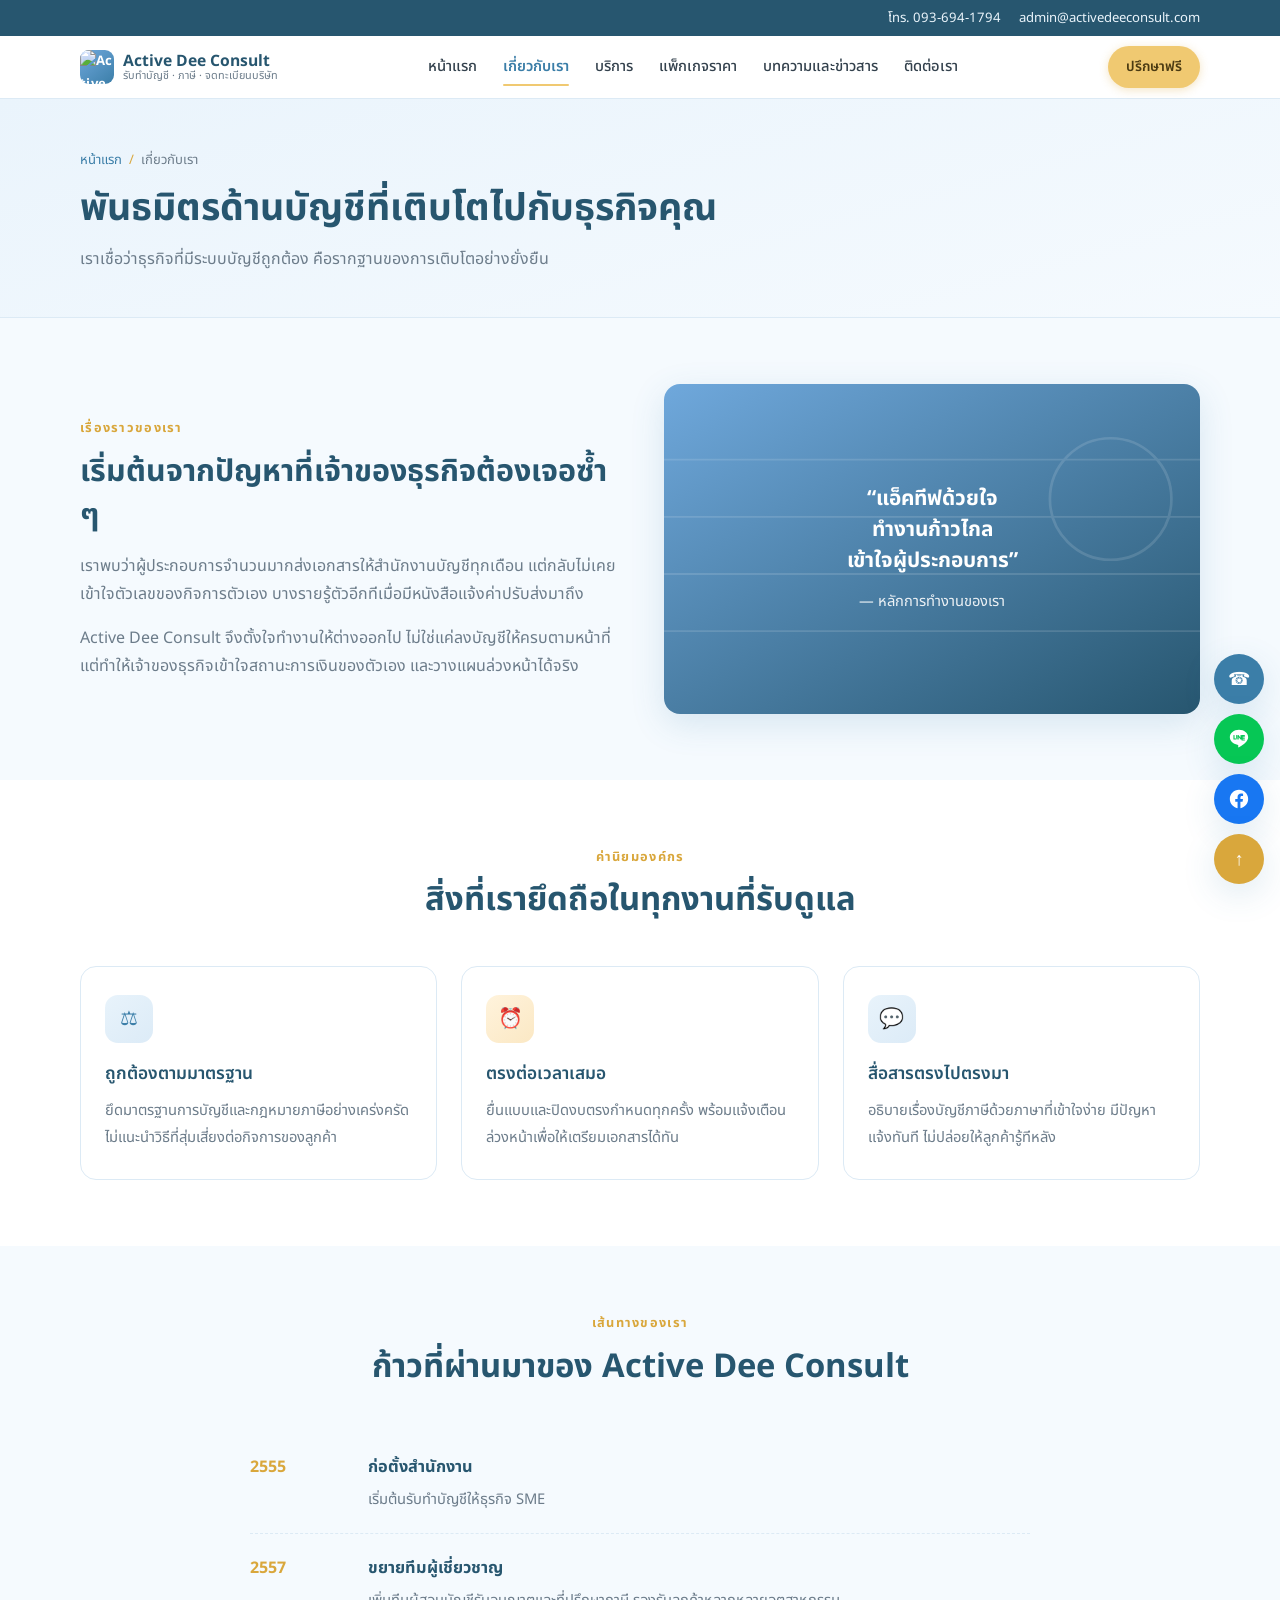
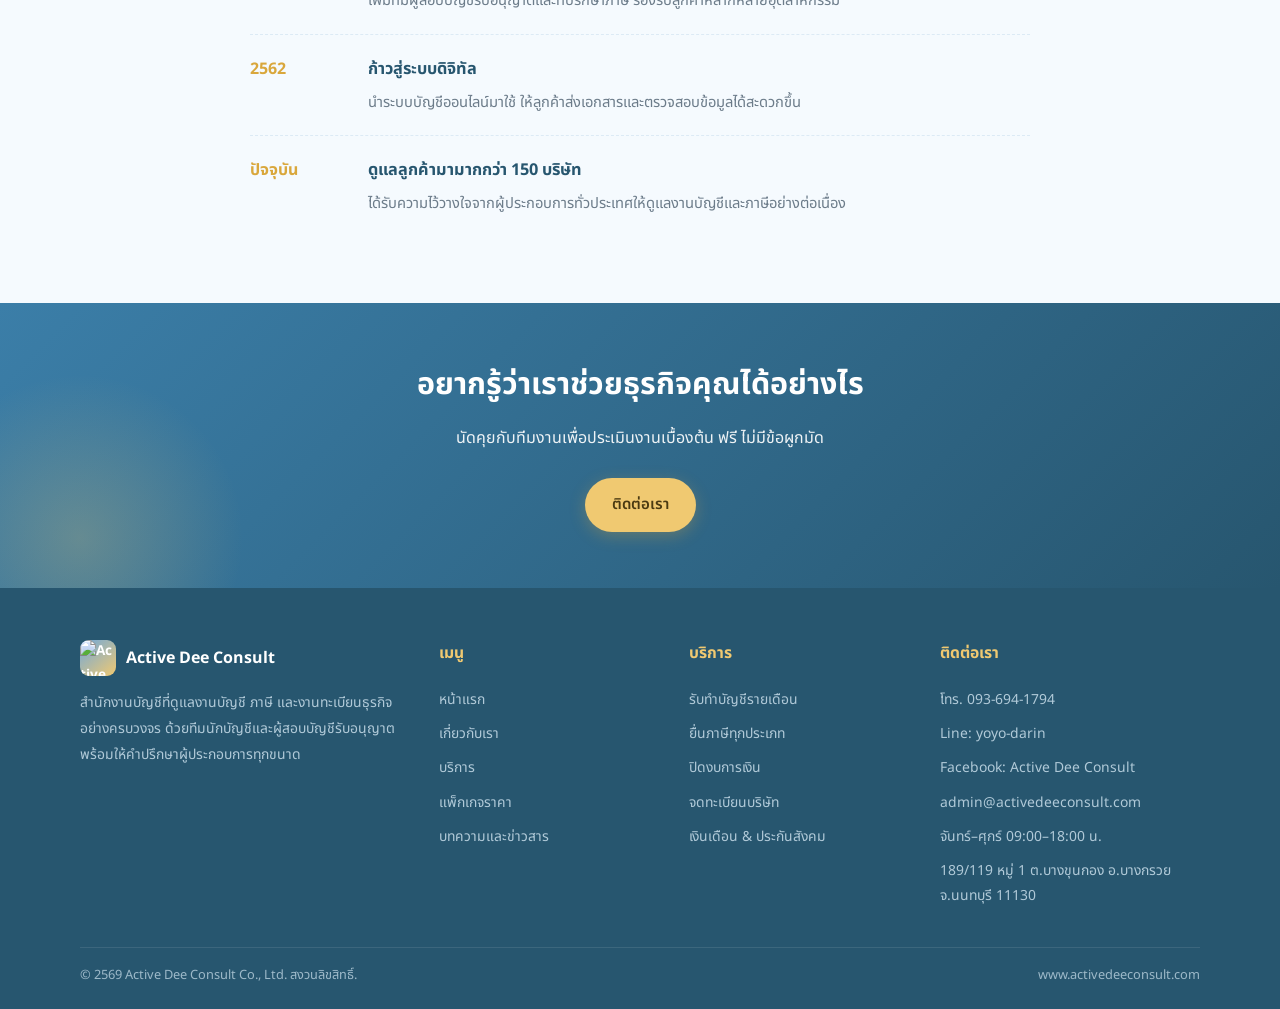
==== aboutus.html @ 6bed3ad2 "u_blog_img" ====
<!DOCTYPE html>
<html lang="th">
<head>
<meta charset="UTF-8">
<meta name="viewport" content="width=device-width, initial-scale=1">
<title>เกี่ยวกับเรา | Active Dee Consult</title>
<meta name="description" content="ทำความรู้จัก Active Dee Consult สำนักงานบัญชีที่ดูแลงานบัญชี ภาษี และงานทะเบียนธุรกิจครบวงจร">
<link rel="preconnect" href="https://fonts.googleapis.com">
<link rel="preconnect" href="https://fonts.gstatic.com" crossorigin>
<link href="https://fonts.googleapis.com/css2?family=Noto+Sans+Thai:wght@400;500;600;700&display=swap" rel="stylesheet">
<link rel="stylesheet" href="style.css">
</head>
<body>

<div class="topbar">
  <div class="wrap">
    <span class="tb-left"></span>
    <span class="tb-right">
      <a href="tel:093-694-1794">โทร. 093-694-1794</a>
      <a href="mailto:admin@activedeeconsult.com">admin@activedeeconsult.com</a>
    </span>
  </div>
</div>

<header class="site">
  <div class="nav-wrap">
    <a class="brand" href="index.html">
      <span class="mark"><img src="images/logo_adc.jpg" alt="Active Dee Consult"></span>
      <span class="bt">
        <b>Active Dee Consult</b>
        <span>รับทำบัญชี · ภาษี · จดทะเบียนบริษัท</span>
      </span>
    </a>
    <nav class="links" id="navLinks">
      <a href="index.html">หน้าแรก</a><a class="current" href="aboutus.html">เกี่ยวกับเรา</a><a href="services.html">บริการ</a><a href="packages.html">แพ็กเกจราคา</a><a href="blog.html">บทความและข่าวสาร</a><a href="contactus.html">ติดต่อเรา</a>
    </nav>
    <a class="nav-cta" href="contactus.html">ปรึกษาฟรี</a>
    <button class="nav-toggle" id="navToggle" aria-label="เปิดเมนู" aria-expanded="false">☰</button>
  </div>
</header>

<section class="pagehead">
  <div class="wrap">
    <div class="crumb"><a href="index.html">หน้าแรก</a><i>/</i>เกี่ยวกับเรา</div>
    <h1>พันธมิตรด้านบัญชีที่เติบโตไปกับธุรกิจคุณ</h1>
    <p>เราเชื่อว่าธุรกิจที่มีระบบบัญชีถูกต้อง คือรากฐานของการเติบโตอย่างยั่งยืน</p>
  </div>
</section>

<section class="blk">
  <div class="wrap split">
    <div>
      <div class="kicker" style="color:var(--gold-deep);font-weight:700;font-size:.8rem;letter-spacing:.1em;">เรื่องราวของเรา</div>
      <h2 style="font-size:clamp(1.4rem,3vw,1.9rem);color:var(--primary-ink);margin:10px 0 14px;line-height:1.45;">
        เริ่มต้นจากปัญหาที่เจ้าของธุรกิจต้องเจอซ้ำ ๆ</h2>
      <p style="color:var(--muted);margin:0 0 16px;">เราพบว่าผู้ประกอบการจำนวนมากส่งเอกสารให้สำนักงานบัญชีทุกเดือน
      แต่กลับไม่เคยเข้าใจตัวเลขของกิจการตัวเอง บางรายรู้ตัวอีกทีเมื่อมีหนังสือแจ้งค่าปรับส่งมาถึง</p>
      <p style="color:var(--muted);margin:0;">Active Dee Consult จึงตั้งใจทำงานให้ต่างออกไป
      ไม่ใช่แค่ลงบัญชีให้ครบตามหน้าที่ แต่ทำให้เจ้าของธุรกิจเข้าใจสถานะการเงินของตัวเอง
      และวางแผนล่วงหน้าได้จริง</p>
    </div>
    <div class="img-box"><svg viewBox="0 0 300 160" xmlns="http://www.w3.org/2000/svg">
<line x1="0" y1="30" x2="300" y2="30" stroke="#fff" stroke-width="1"/>
<line x1="0" y1="62" x2="300" y2="62" stroke="#fff" stroke-width="1"/>
<line x1="0" y1="94" x2="300" y2="94" stroke="#fff" stroke-width="1"/>
<line x1="0" y1="126" x2="300" y2="126" stroke="#fff" stroke-width="1"/>
<circle cx="250" cy="52" r="34" fill="none" stroke="#fff" stroke-width="1.5"/>
</svg>
      <div class="q"><b>&ldquo;แอ็คทีฟด้วยใจ<br>ทำงานก้าวไกล<br>เข้าใจผู้ประกอบการ&rdquo;</b>
      <span>— หลักการทำงานของเรา</span></div>
    </div>
  </div>
</section>

<section class="blk alt">
  <div class="wrap">
    <div class="sec-head">
      <div class="kicker">ค่านิยมองค์กร</div>
      <h2>สิ่งที่เรายึดถือในทุกงานที่รับดูแล</h2>
    </div>
    <div class="g3">
      <div class="card"><div class="ic">&#9878;</div><h3>ถูกต้องตามมาตรฐาน</h3>
        <p>ยึดมาตรฐานการบัญชีและกฎหมายภาษีอย่างเคร่งครัด ไม่แนะนำวิธีที่สุ่มเสี่ยงต่อกิจการของลูกค้า</p></div>
      <div class="card gold"><div class="ic">&#9200;</div><h3>ตรงต่อเวลาเสมอ</h3>
        <p>ยื่นแบบและปิดงบตรงกำหนดทุกครั้ง พร้อมแจ้งเตือนล่วงหน้าเพื่อให้เตรียมเอกสารได้ทัน</p></div>
      <div class="card"><div class="ic">&#128172;</div><h3>สื่อสารตรงไปตรงมา</h3>
        <p>อธิบายเรื่องบัญชีภาษีด้วยภาษาที่เข้าใจง่าย มีปัญหาแจ้งทันที ไม่ปล่อยให้ลูกค้ารู้ทีหลัง</p></div>
    </div>
  </div>
</section>

<section class="blk">
  <div class="wrap">
    <div class="sec-head"><div class="kicker">เส้นทางของเรา</div><h2>ก้าวที่ผ่านมาของ Active Dee Consult</h2></div>
    <div class="tl">
      <div class="tl-item"><div class="y">2555</div>
        <div><h4>ก่อตั้งสำนักงาน</h4><p>เริ่มต้นรับทำบัญชีให้ธุรกิจ SME </p></div></div>
      <div class="tl-item"><div class="y">2557</div>
        <div><h4>ขยายทีมผู้เชี่ยวชาญ</h4><p>เพิ่มทีมผู้สอบบัญชีรับอนุญาตและที่ปรึกษาภาษี รองรับลูกค้าหลากหลายอุตสาหกรรม</p></div></div>
      <div class="tl-item"><div class="y">2562</div>
        <div><h4>ก้าวสู่ระบบดิจิทัล</h4><p>นำระบบบัญชีออนไลน์มาใช้ ให้ลูกค้าส่งเอกสารและตรวจสอบข้อมูลได้สะดวกขึ้น</p></div></div>
      <div class="tl-item"><div class="y">ปัจจุบัน</div>
        <div><h4>ดูแลลูกค้ามามากกว่า 150 บริษัท</h4><p>ได้รับความไว้วางใจจากผู้ประกอบการทั่วประเทศให้ดูแลงานบัญชีและภาษีอย่างต่อเนื่อง</p></div></div>
    </div>
  </div>
</section>

<section class="cta-band">
  <div class="wrap"><h2>อยากรู้ว่าเราช่วยธุรกิจคุณได้อย่างไร</h2>
  <p>นัดคุยกับทีมงานเพื่อประเมินงานเบื้องต้น ฟรี ไม่มีข้อผูกมัด</p>
  <div class="btn-row"><a class="btn btn-gold" href="contactus.html">ติดต่อเรา</a></div></div>
</section>

<footer class="site">
  <div class="wrap">
    <div class="f-grid">
      <div>
        <div class="f-brand">
          <span class="mark"><img src="images/logo_adc.jpg" alt="Active Dee Consult"></span>
          <b>Active Dee Consult</b>
        </div>
        <p>สำนักงานบัญชีที่ดูแลงานบัญชี ภาษี และงานทะเบียนธุรกิจอย่างครบวงจร
        ด้วยทีมนักบัญชีและผู้สอบบัญชีรับอนุญาต พร้อมให้คำปรึกษาผู้ประกอบการทุกขนาด</p>
      </div>
      <div>
        <h5>เมนู</h5>
        <ul>
          <li><a href="index.html">หน้าแรก</a></li>
          <li><a href="aboutus.html">เกี่ยวกับเรา</a></li>
          <li><a href="services.html">บริการ</a></li>
          <li><a href="packages.html">แพ็กเกจราคา</a></li>
          <li><a href="blog.html">บทความและข่าวสาร</a></li>
        </ul>
      </div>
      <div>
        <h5>บริการ</h5>
        <ul>
          <li><a href="services.html">รับทำบัญชีรายเดือน</a></li>
          <li><a href="services.html">ยื่นภาษีทุกประเภท</a></li>
          <li><a href="services.html">ปิดงบการเงิน</a></li>
          <li><a href="services.html">จดทะเบียนบริษัท</a></li>
          <li><a href="services.html">เงินเดือน &amp; ประกันสังคม</a></li>
        </ul>
      </div>
      <div>
        <h5>ติดต่อเรา</h5>
        <ul>
          <li>โทร. <a href="tel:093-694-1794">093-694-1794</a></li>
          <li>Line: <a href="https://line.me/ti/p/~yoyo-darin" target="_blank" rel="noopener">yoyo-darin</a></li>
          <li>Facebook: <a href="https://www.facebook.com/profile.php?id=61593271767709" target="_blank" rel="noopener" aria-label="ไปที่ Facebook">Active Dee Consult</a></li>
          <li><a href="mailto:admin@activedeeconsult.com">admin@activedeeconsult.com</a></li>
          <li>จันทร์–ศุกร์ 09:00–18:00 น.</li>
          <li>189/119 หมู่ 1 ต.บางขุนกอง อ.บางกรวย จ.นนทบุรี 11130</li>
        </ul>
      </div>
    </div>
    <div class="f-bottom">
      <span>© 2569 Active Dee Consult Co., Ltd. สงวนลิขสิทธิ์.</span>
      <span>www.activedeeconsult.com</span>
    </div>
  </div>
</footer>

<div class="floats">
  <a class="float-btn call" href="tel:093-694-1794" aria-label="โทรหาเรา">&#9742;</a>
  <a class="float-btn line" href="https://line.me/R/ti/p/@yoyo-darin" target="_blank" rel="noopener" aria-label="แชทผ่าน LINE"><svg viewBox="0 0 24 24" width="22" height="22" fill="currentColor" aria-hidden="true"><path d="M12 2C6.48 2 2 5.69 2 10.2c0 4.02 3.54 7.38 8.33 8.04.32.07.76.21.87.49.1.25.07.65.03.9l-.14.86c-.04.25-.2.99.86.54s5.7-3.36 7.78-5.75C21.1 13.6 22 12 22 10.2 22 5.69 17.52 2 12 2Zm-3.9 10.62H6.32a.4.4 0 0 1-.4-.4V8.03a.4.4 0 0 1 .4-.4h.4a.4.4 0 0 1 .4.4v3.4h1.98a.4.4 0 0 1 .4.4v.39a.4.4 0 0 1-.4.4Zm2.02-.4a.4.4 0 0 1-.4.4h-.4a.4.4 0 0 1-.4-.4V8.03a.4.4 0 0 1 .4-.4h.4a.4.4 0 0 1 .4.4Zm4.7 0a.4.4 0 0 1-.4.4h-.4a.41.41 0 0 1-.32-.16l-2.02-2.75v2.5a.4.4 0 0 1-.4.41h-.4a.4.4 0 0 1-.4-.4V8.03a.4.4 0 0 1 .4-.4h.4c.13 0 .25.06.32.16l2.02 2.75v-2.5a.4.4 0 0 1 .4-.4h.4a.4.4 0 0 1 .4.4Zm3.55-2.98a.4.4 0 0 1-.4.4h-1.98v.85h1.98a.4.4 0 0 1 .4.4v.4a.4.4 0 0 1-.4.4h-1.98v.85h1.98a.4.4 0 0 1 .4.4v.4a.4.4 0 0 1-.4.4h-2.78a.4.4 0 0 1-.4-.4V8.03a.4.4 0 0 1 .4-.4h2.78a.4.4 0 0 1 .4.4Z"/></svg></a>
  <a class="float-btn fb" href="https://www.facebook.com/profile.php?id=61593271767709" target="_blank" rel="noopener" aria-label="ไปที่ Facebook"><svg viewBox="0 0 24 24" width="22" height="22" fill="currentColor" aria-hidden="true"><path d="M22 12.06C22 6.51 17.52 2 12 2S2 6.51 2 12.06c0 5 3.66 9.15 8.44 9.94v-7.03H7.9v-2.91h2.54V9.85c0-2.51 1.49-3.9 3.77-3.9 1.09 0 2.23.2 2.23.2v2.46h-1.26c-1.24 0-1.63.77-1.63 1.56v1.89h2.78l-.44 2.91h-2.34V22c4.78-.79 8.44-4.94 8.44-9.94Z"/></svg></a>
  <a class="float-btn top" href="#" id="toTop" aria-label="กลับขึ้นบน">&#8593;</a>
</div>

<script>
  const navToggle = document.getElementById('navToggle');
  const navLinks = document.getElementById('navLinks');
  navToggle.addEventListener('click', () => {
    const open = navLinks.classList.toggle('open');
    navToggle.setAttribute('aria-expanded', open);
  });
  document.getElementById('toTop').addEventListener('click', (e) => {
    e.preventDefault();
    window.scrollTo({ top: 0, behavior: 'smooth' });
  });
</script>

</body>
</html>
---- style.css ----
/* ============================================
   Active Dee Consult Co., Ltd.
   Pastel Blue & Gold theme
   ============================================ */

:root{
  --primary:#6FA8DC;
  --primary-deep:#3B7EA8;
  --primary-ink:#27566F;
  --gold:#F0C971;
  --gold-deep:#D9A73C;
  --paper:#F5FAFE;
  --cream:#FFF9EF;
  --line:#DCEAF5;
  --text:#33414D;
  --muted:#6C7C8A;
  --white:#FFFFFF;
  --shadow:0 4px 20px rgba(59,126,168,.10);
  --shadow-lg:0 10px 34px rgba(59,126,168,.16);
  --radius:16px;
  --radius-sm:10px;
}

*{box-sizing:border-box;}
html{scroll-behavior:smooth; -webkit-text-size-adjust:100%;}
body{
  margin:0;
  background:var(--paper);
  color:var(--text);
  font-family:'Noto Sans Thai','Noto Sans',sans-serif;
  font-size:16px;
  line-height:1.75;
  overflow-wrap:break-word;
}
img,svg{max-width:100%; display:block;}
a{color:inherit; text-decoration:none;}
:focus-visible{outline:3px solid var(--primary-deep); outline-offset:2px;}
@media (prefers-reduced-motion:reduce){*{animation:none!important; transition:none!important;}}

.wrap{max-width:1160px; margin:0 auto; padding:0 20px;}

/* ===== TOP BAR ===== */
.topbar{
  background:var(--primary-ink);
  color:#EAF4FB;
  font-size:.82rem;
}
.topbar .wrap{
  display:flex; justify-content:space-between; align-items:center;
  height:36px; gap:16px; flex-wrap:nowrap; overflow:hidden;
}
.topbar a{white-space:nowrap;}
.topbar a:hover{color:var(--gold);}
.topbar .tb-right{display:flex; gap:18px;}
@media (max-width:640px){ .topbar .tb-left{display:none;} .topbar .wrap{justify-content:center;} }

/* ===== HEADER ===== */
header.site{
  background:rgba(255,255,255,.96);
  backdrop-filter:blur(8px);
  position:sticky; top:0; z-index:60;
  border-bottom:1px solid var(--line);
}
.nav-wrap{
  max-width:1160px; margin:0 auto; padding:0 20px;
  display:flex; align-items:center; justify-content:space-between;
  height:62px; gap:14px;
}
.brand{display:flex; align-items:center; gap:9px; min-width:0;}
.brand .mark{
  width:34px; height:34px; border-radius:9px; flex-shrink:0;
  background:linear-gradient(140deg,var(--primary),var(--primary-deep));
  color:#fff; display:flex; align-items:center; justify-content:center;
  font-weight:700; font-size:.82rem; letter-spacing:.02em;
}
.brand .bt{display:flex; flex-direction:column; line-height:1.15; min-width:0;}
.brand .bt b{font-size:.98rem; color:var(--primary-ink); white-space:nowrap;}
.brand .bt span{font-size:.68rem; color:var(--muted); white-space:nowrap;}
nav.links{display:flex; gap:26px; font-size:.92rem; font-weight:500;}
nav.links a{position:relative; padding:4px 0; color:var(--text);}
nav.links a:hover{color:var(--primary-deep);}
nav.links a.current{color:var(--primary-deep); font-weight:600;}
nav.links a.current::after{
  content:""; position:absolute; left:0; right:0; bottom:-2px;
  height:2px; background:var(--gold); border-radius:2px;
}
.nav-cta{
  background:var(--gold); color:#4A3A12; font-weight:600;
  padding:9px 18px; border-radius:99px; font-size:.86rem;
  white-space:nowrap; box-shadow:0 2px 10px rgba(217,167,60,.3);
}
.nav-cta:hover{background:var(--gold-deep); color:#fff;}
.nav-toggle{
  display:none; background:none; border:1px solid var(--line);
  width:40px; height:36px; border-radius:9px; font-size:1.1rem;
  cursor:pointer; color:var(--primary-ink);
}
@media (max-width:960px){
  nav.links{
    position:absolute; top:62px; left:0; right:0;
    background:var(--white); flex-direction:column; gap:0;
    max-height:0; overflow:hidden; transition:max-height .3s ease;
    border-bottom:1px solid var(--line); box-shadow:var(--shadow);
  }
  nav.links.open{max-height:400px;}
  nav.links a{padding:14px 20px; width:100%; border-top:1px solid var(--line);}
  nav.links a.current::after{display:none;}
  .nav-toggle{display:block;}
  .nav-cta{display:none;}
}

/* ===== HERO ===== */
.hero{
  background:linear-gradient(165deg,#EAF4FC 0%, var(--paper) 55%, var(--cream) 100%);
  padding:64px 0 72px;
  position:relative; overflow:hidden;
}
.hero::after{
  content:""; position:absolute; right:-140px; top:-90px;
  width:420px; height:420px; border-radius:50%;
  background:radial-gradient(circle,rgba(240,201,113,.26),transparent 68%);
}
.hero-grid{
  display:grid; grid-template-columns:.95fr .60fr .45fr; gap:48px; align-items:center;
  position:relative; z-index:1;
}
@media (max-width:900px){ .hero-grid{grid-template-columns:1fr; gap:36px;} .hero{padding:44px 0 52px;} }
.pill{
  display:inline-flex; align-items:center; gap:7px;
  background:var(--white); border:1px solid var(--line);
  color:var(--primary-deep); font-size:.8rem; font-weight:600;
  padding:6px 14px; border-radius:99px; box-shadow:var(--shadow);
}
.pill .dot{width:7px; height:7px; border-radius:50%; background:var(--gold-deep);}
h1.hero-h{
  font-size:clamp(1.85rem,4.2vw,2.85rem);
  line-height:1.35; font-weight:700; color:var(--primary-ink);
  margin:18px 0 16px;
}
h1.hero-h em{font-style:normal; color:var(--gold-deep);}
.hero-p{font-size:1.04rem; color:var(--muted); max-width:52ch; margin:0 0 26px;}
.btn-row{display:flex; gap:12px; flex-wrap:wrap;}
.btn{
  display:inline-flex; align-items:center; gap:8px;
  padding:13px 26px; border-radius:99px; font-weight:600; font-size:.94rem;
  border:1.5px solid transparent; cursor:pointer; transition:.2s;
}
.btn-primary{background:var(--primary-deep); color:#fff; box-shadow:0 4px 16px rgba(59,126,168,.32);}
.btn-primary:hover{background:var(--primary-ink);}
.btn-gold{background:var(--gold); color:#4A3A12; box-shadow:0 4px 16px rgba(217,167,60,.3);}
.btn-gold:hover{background:var(--gold-deep); color:#fff;}
.btn-ghost{background:var(--white); color:var(--primary-deep); border-color:var(--line);}
.btn-ghost:hover{border-color:var(--primary);}

/* hero card */
.hero-card{
  background:var(--white); border-radius:var(--radius);
  box-shadow:var(--shadow-lg); padding:26px; border:1px solid var(--line);
}
.hero-card h4{margin:0 0 4px; color:var(--primary-ink); font-size:1.05rem;}
.hero-card .sub{font-size:.85rem; color:var(--muted); margin:0 0 18px;}
.hc-item{
  display:flex; gap:13px; align-items:flex-start;
  padding:13px 0; border-bottom:1px dashed var(--line);
}
.hc-item:last-child{border-bottom:none;}
.hc-ic{
  width:34px; height:34px; border-radius:9px; flex-shrink:0;
  background:var(--cream); color:var(--gold-deep);
  display:flex; align-items:center; justify-content:center; font-size:.95rem;
}
.hc-item b{display:block; font-size:.93rem; color:var(--text); font-weight:600;}
.hc-item span{font-size:.82rem; color:var(--muted);}

/* ===== STATS ===== */
.stats{
  background:var(--white); border-top:1px solid var(--line); border-bottom:1px solid var(--line);
}
.stats .wrap{
  display:grid; grid-template-columns:repeat(4,1fr); gap:20px; padding-top:30px; padding-bottom:30px;
}
@media (max-width:760px){ .stats .wrap{grid-template-columns:repeat(2,1fr); gap:24px;} }
.stat{text-align:center;}
.stat b{display:block; font-size:1.85rem; font-weight:700; color:var(--primary-deep); line-height:1.2;}
.stat span{font-size:.85rem; color:var(--muted);}

/* ===== SECTION ===== */
section.blk{padding:66px 0;}
section.blk.alt{background:var(--white);}
section.blk.cream{background:var(--cream);}
.sec-head{text-align:center; max-width:620px; margin:0 auto 42px;}
.sec-head .kicker{
  font-size:.8rem; font-weight:700; letter-spacing:.1em;
  color:var(--gold-deep); text-transform:uppercase;
}
.sec-head h2{
  font-size:clamp(1.5rem,3.2vw,2.05rem); color:var(--primary-ink);
  margin:10px 0 12px; line-height:1.4; font-weight:700;
}
.sec-head p{color:var(--muted); margin:0; font-size:.98rem;}
.sec-head.left{text-align:left; margin-left:0;}

/* ===== CARD GRIDS ===== */
.g3{display:grid; grid-template-columns:repeat(3,1fr); gap:24px;}
.g2{display:grid; grid-template-columns:repeat(2,1fr); gap:24px;}
.g4{display:grid; grid-template-columns:repeat(4,1fr); gap:20px;}
@media (max-width:940px){ .g3,.g4{grid-template-columns:repeat(2,1fr);} }
@media (max-width:640px){ .g2,.g3,.g4{grid-template-columns:1fr;} }

.card{
  background:var(--white); border:1px solid var(--line);
  border-radius:var(--radius); padding:28px 24px;
  transition:transform .2s, box-shadow .2s; height:100%;
}
.card:hover{transform:translateY(-5px); box-shadow:var(--shadow-lg);}
.card .ic{
  width:48px; height:48px; border-radius:13px; margin-bottom:16px;
  background:linear-gradient(140deg,#E8F3FB,#DCEBF7);
  color:var(--primary-deep); display:flex; align-items:center; justify-content:center;
  font-size:1.25rem;
}
.card.gold .ic{background:linear-gradient(140deg,#FFF3DC,#FBE8C4); color:var(--gold-deep);}
.card h3{margin:0 0 9px; font-size:1.08rem; color:var(--primary-ink); font-weight:600;}
.card p{margin:0; font-size:.92rem; color:var(--muted); line-height:1.8;}
.card ul{margin:12px 0 0; padding-left:0; list-style:none;}
.card ul li{
  font-size:.88rem; color:var(--muted); padding:4px 0 4px 22px; position:relative;
}
.card ul li::before{
  content:"✓"; position:absolute; left:0; color:var(--gold-deep); font-weight:700;
}

/* ===== PROCESS ===== */
.steps{display:grid; grid-template-columns:repeat(4,1fr); gap:22px; counter-reset:s;}
@media (max-width:940px){ .steps{grid-template-columns:repeat(2,1fr);} }
@media (max-width:560px){ .steps{grid-template-columns:1fr;} }
.step{
  background:var(--white); border:1px solid var(--line); border-radius:var(--radius);
  padding:26px 22px; position:relative;
}
.step .n{
  width:38px; height:38px; border-radius:50%; margin-bottom:14px;
  background:var(--primary-deep); color:#fff; font-weight:700;
  display:flex; align-items:center; justify-content:center; font-size:.95rem;
}
.step h4{margin:0 0 7px; font-size:1rem; color:var(--primary-ink);}
.step p{margin:0; font-size:.88rem; color:var(--muted);}

/* ===== PRICING ===== */
.price-card{
  background:var(--white); border:1px solid var(--line); border-radius:var(--radius);
  padding:30px 26px; display:flex; flex-direction:column; position:relative; height:100%;
}
.price-card.featured{
  border:2px solid var(--gold); box-shadow:var(--shadow-lg);
}
.price-card .tag{
  position:absolute; top:-12px; left:50%; transform:translateX(-50%);
  background:var(--gold); color:#4A3A12; font-size:.74rem; font-weight:700;
  padding:4px 16px; border-radius:99px; white-space:nowrap;
}
.price-card h3{margin:0 0 6px; color:var(--primary-ink); font-size:1.15rem;}
.price-card .desc{font-size:.86rem; color:var(--muted); margin:0 0 18px; min-height:42px;}
.price-card .amt{font-size:2rem; font-weight:700; color:var(--primary-deep); line-height:1.2;}
.price-card .amt small{font-size:.85rem; font-weight:400; color:var(--muted);}
.price-card .per{font-size:.8rem; color:var(--muted); margin-bottom:20px;}
.price-card ul{list-style:none; padding:0; margin:0 0 24px; flex:1;}
.price-card ul li{
  font-size:.88rem; color:var(--muted); padding:7px 0 7px 24px;
  position:relative; border-bottom:1px dashed var(--line);
}
.price-card ul li:last-child{border-bottom:none;}
.price-card ul li::before{content:"✓"; position:absolute; left:0; color:var(--primary); font-weight:700;}
.price-note{text-align:center; font-size:.85rem; color:var(--muted); margin-top:26px;}

/* ===== WHY / SPLIT ===== */
.split{display:grid; grid-template-columns:1fr 1fr; gap:48px; align-items:center;}
@media (max-width:880px){ .split{grid-template-columns:1fr; gap:32px;} }
.check-list{list-style:none; padding:0; margin:22px 0 0;}
.check-list li{
  padding:11px 0 11px 34px; position:relative; font-size:.95rem; color:var(--text);
  border-bottom:1px dashed var(--line);
}
.check-list li:last-child{border-bottom:none;}
.check-list li::before{
  content:"✓"; position:absolute; left:0; top:11px;
  width:22px; height:22px; border-radius:50%;
  background:var(--cream); color:var(--gold-deep);
  display:flex; align-items:center; justify-content:center; font-size:.75rem; font-weight:700;
}
.img-box{
  border-radius:var(--radius); overflow:hidden; box-shadow:var(--shadow-lg);
  background:linear-gradient(150deg,var(--primary),var(--primary-ink));
  min-height:330px; display:flex; align-items:center; justify-content:center;
  color:#fff; padding:36px; position:relative;
}
.img-box svg{position:absolute; inset:0; width:100%; height:100%; opacity:.13;}
.img-box .q{position:relative; text-align:center;}
.img-box .q b{display:block; font-size:1.3rem; margin-bottom:10px; line-height:1.5;}
.img-box .q span{font-size:.92rem; opacity:.9;}

/* ===== FAQ ===== */
.faq{max-width:820px; margin:0 auto;}
.faq details{
  background:var(--white); border:1px solid var(--line); border-radius:var(--radius-sm);
  margin-bottom:12px; overflow:hidden;
}
.faq summary{
  padding:17px 22px; cursor:pointer; font-weight:600; font-size:.96rem;
  color:var(--primary-ink); list-style:none; display:flex;
  justify-content:space-between; align-items:center; gap:14px;
}
.faq summary::-webkit-details-marker{display:none;}
.faq summary::after{content:"+"; color:var(--gold-deep); font-size:1.3rem; flex-shrink:0;}
.faq details[open] summary::after{content:"−";}
.faq details[open] summary{background:var(--cream);}
.faq .ans{padding:16px 22px 20px; font-size:.92rem; color:var(--muted); border-top:1px solid var(--line);}

/* ===== TESTIMONIAL ===== */
.quote-card{
  background:var(--white); border:1px solid var(--line); border-radius:var(--radius);
  padding:28px 24px; height:100%;
}
.quote-card .stars{color:var(--gold-deep); font-size:.95rem; margin-bottom:12px;}
.quote-card p{font-size:.93rem; color:var(--muted); margin:0 0 18px; line-height:1.85;}
.quote-card .who{display:flex; align-items:center; gap:12px;}
.quote-card .av{
  width:40px; height:40px; border-radius:50%; flex-shrink:0;
  background:linear-gradient(140deg,var(--primary),var(--primary-deep));
  color:#fff; display:flex; align-items:center; justify-content:center; font-weight:700; font-size:.9rem;
}
.quote-card .who b{display:block; font-size:.9rem; color:var(--text);}
.quote-card .who span{font-size:.8rem; color:var(--muted);}

/* ===== BLOG CARD ===== */
.post{
  background:var(--white); border:1px solid var(--line); border-radius:var(--radius);
  overflow:hidden; display:flex; flex-direction:column; height:100%;
  transition:transform .2s, box-shadow .2s;
}
.post:hover{transform:translateY(-5px); box-shadow:var(--shadow-lg);}
.post .thumb{
  height:158px; position:relative; overflow:hidden;
  background:linear-gradient(150deg,var(--primary),var(--primary-ink));
}
.post .thumb img{width:100%; height:100%; object-fit:cover; display:block;}
.post .thumb svg{position:absolute; inset:0; width:100%; height:100%; opacity:.16;}
.post .thumb .date{
  position:absolute; top:13px; right:13px; background:rgba(255,255,255,.95);
  color:var(--primary-ink); border-radius:9px; padding:5px 10px; text-align:center; line-height:1.15;
}
.post .thumb .date b{display:block; font-size:1rem; font-weight:700;}
.post .thumb .date span{font-size:.65rem; color:var(--muted);}
.post .pb{padding:20px; display:flex; flex-direction:column; flex:1;}
.post .cat{font-size:.75rem; color:var(--gold-deep); font-weight:600; margin-bottom:8px;}
.post h3{margin:0 0 9px; font-size:1rem; line-height:1.55; color:var(--primary-ink); font-weight:600;}
.post p{margin:0 0 15px; font-size:.87rem; color:var(--muted); flex:1;}
.more{
  font-size:.86rem; font-weight:600; color:var(--primary-deep);
  display:inline-flex; align-items:center; gap:6px;
}
.more span{transition:transform .2s;}
.post:hover .more span{transform:translateX(4px);}

/* ===== CTA BAND ===== */
.cta-band{
  background:linear-gradient(135deg,var(--primary-deep),var(--primary-ink));
  color:#fff; padding:56px 0; text-align:center; position:relative; overflow:hidden;
}
.cta-band::after{
  content:""; position:absolute; left:-90px; bottom:-120px;
  width:340px; height:340px; border-radius:50%;
  background:radial-gradient(circle,rgba(240,201,113,.25),transparent 68%);
}
.cta-band .wrap{position:relative; z-index:1;}
.cta-band h2{font-size:clamp(1.4rem,3vw,1.9rem); margin:0 0 12px; font-weight:700;}
.cta-band p{opacity:.92; margin:0 0 26px; font-size:1rem;}
.cta-band .btn-row{justify-content:center;}

/* ===== PAGE HEAD ===== */
.pagehead{
  background:linear-gradient(165deg,#EAF4FC,var(--paper));
  padding:50px 0 44px; border-bottom:1px solid var(--line);
}
.pagehead h1{
  font-size:clamp(1.65rem,3.6vw,2.35rem); color:var(--primary-ink);
  margin:12px 0 10px; font-weight:700; line-height:1.35;
}
.pagehead p{color:var(--muted); margin:0; max-width:60ch;}
.crumb{font-size:.82rem; color:var(--muted);}
.crumb a{color:var(--primary-deep);}
.crumb i{font-style:normal; margin:0 7px; color:var(--gold-deep);}

/* ===== CONTACT ===== */
.contact-grid{display:grid; grid-template-columns:.85fr 1.15fr; gap:36px;}
@media (max-width:880px){ .contact-grid{grid-template-columns:1fr;} }
.info-box{
  background:linear-gradient(150deg,var(--primary-deep),var(--primary-ink));
  color:#fff; border-radius:var(--radius); padding:32px 28px; height:fit-content;
}
.info-box h3{margin:0 0 20px; font-size:1.15rem; color:var(--gold);}
.info-row{display:flex; gap:13px; padding:13px 0; border-bottom:1px solid rgba(255,255,255,.16);}
.info-row:last-child{border-bottom:none;}
.info-row .ic{
  width:34px; height:34px; border-radius:9px; flex-shrink:0;
  background:rgba(255,255,255,.14); display:flex; align-items:center; justify-content:center;
}
.info-row .k{font-size:.74rem; opacity:.75; text-transform:uppercase; letter-spacing:.06em;}
.info-row .v{font-size:.95rem; font-weight:500;}
.form-box{
  background:var(--white); border:1px solid var(--line);
  border-radius:var(--radius); padding:32px 28px;
}
.field{margin-bottom:18px;}
.field label{display:block; font-size:.86rem; font-weight:600; margin-bottom:7px; color:var(--text);}
.field input,.field textarea,.field select{
  width:100%; border:1px solid var(--line); background:var(--paper);
  padding:12px 14px; border-radius:var(--radius-sm);
  font-family:inherit; font-size:.93rem; color:var(--text);
}
.field input:focus,.field textarea:focus,.field select:focus{
  outline:none; border-color:var(--primary); background:var(--white);
  box-shadow:0 0 0 3px rgba(111,168,220,.18);
}
.field textarea{resize:vertical; min-height:120px;}
.f2{display:grid; grid-template-columns:1fr 1fr; gap:14px;}
@media (max-width:560px){ .f2{grid-template-columns:1fr;} }
.form-note{font-size:.83rem; color:var(--muted); margin:12px 0 0;}

/* ===== ARTICLE ===== */
.article{max-width:800px; margin:0 auto;}
.article .cover{
  height:260px; border-radius:var(--radius); overflow:hidden; position:relative;
  background:linear-gradient(150deg,var(--primary),var(--primary-ink)); margin-bottom:30px;
}
.article .cover svg{position:absolute; inset:0; width:100%; height:100%; opacity:.16;}
.article-body{font-size:1rem; line-height:2;}
.article-body p{margin:0 0 20px; color:var(--text);}
.article-body h2{font-size:1.3rem; color:var(--primary-ink); margin:34px 0 14px;}
.article-body h3{font-size:1.08rem; color:var(--primary-ink); margin:26px 0 12px;}
.article-body ul{padding-left:20px; color:var(--muted);}
.article-body li{margin-bottom:8px;}
.article-body blockquote{
  margin:26px 0; padding:18px 24px; background:var(--cream);
  border-left:4px solid var(--gold); border-radius:var(--radius-sm);
  color:var(--muted); font-size:.95rem;
}
.meta{display:flex; gap:14px; align-items:center; font-size:.85rem; color:var(--muted); flex-wrap:wrap;}
.meta .dot{width:4px; height:4px; border-radius:50%; background:var(--gold-deep);}
.tags{display:flex; gap:8px; flex-wrap:wrap; margin-top:34px; padding-top:22px; border-top:1px solid var(--line);}
.tag{
  font-size:.78rem; background:var(--cream); color:var(--gold-deep);
  padding:5px 13px; border-radius:99px; font-weight:500;
}

/* ===== TIMELINE ===== */
.tl{max-width:780px; margin:0 auto;}
.tl-item{display:grid; grid-template-columns:96px 1fr; gap:22px; padding:20px 0; border-bottom:1px dashed var(--line);}
.tl-item:last-child{border-bottom:none;}
@media (max-width:560px){ .tl-item{grid-template-columns:1fr; gap:6px;} }
.tl-item .y{font-weight:700; color:var(--gold-deep);}
.tl-item h4{margin:0 0 6px; color:var(--primary-ink); font-size:1.02rem;}
.tl-item p{margin:0; color:var(--muted); font-size:.92rem;}

/* ===== FOOTER ===== */
footer.site{background:var(--primary-ink); color:#CFE3EF; font-size:.9rem;}
.f-grid{
  display:grid; grid-template-columns:1.5fr 1fr 1fr 1.2fr; gap:34px;
  padding:52px 0 34px;
}
@media (max-width:880px){ .f-grid{grid-template-columns:1fr 1fr; gap:28px;} }
@media (max-width:520px){ .f-grid{grid-template-columns:1fr;} }
.f-grid h5{color:var(--gold); margin:0 0 15px; font-size:.98rem;}
.f-grid p{margin:0; line-height:1.85; opacity:.82; font-size:.87rem;}
.f-grid ul{list-style:none; padding:0; margin:0;}
.f-grid ul li{padding:5px 0; opacity:.82; font-size:.87rem;}
.f-grid ul a:hover{color:var(--gold);}
.f-brand{display:flex; align-items:center; gap:10px; margin-bottom:14px;}
.f-brand .mark{
  width:36px; height:36px; border-radius:9px;
  background:linear-gradient(140deg,var(--primary),var(--gold));
  color:#fff; display:flex; align-items:center; justify-content:center; font-weight:700; font-size:.85rem;
}
.f-brand b{color:#fff; font-size:1rem;}
.f-bottom{
  border-top:1px solid rgba(255,255,255,.14); padding:16px 0 22px;
  display:flex; justify-content:space-between; gap:10px; flex-wrap:wrap;
  font-size:.8rem; opacity:.7;
}

/* ===== FLOATING BUTTONS ===== */
.floats{
  position:fixed; right:16px; bottom:16px; z-index:80;
  display:flex; flex-direction:column; gap:10px;
}
.float-btn{
  width:50px; height:50px; border-radius:50%;
  display:flex; align-items:center; justify-content:center;
  box-shadow:var(--shadow-lg); color:#fff; font-size:1.15rem;
  transition:transform .2s;
}
.float-btn:hover{transform:scale(1.08);}
.float-btn.call{background:var(--primary-deep);}
.float-btn.line{background:#06C755;}
.float-btn.top{background:var(--gold-deep);}
.float-btn.fb{background:#1877F2;}
@media (max-width:560px){ .float-btn{width:46px; height:46px;} }

/* กล่องรูปภาพ (ใช้แทนข้อความคำคมเดิม) */
.img-box.has-photo{
  padding:0;
  background:var(--line);   /* สีพื้นระหว่างรอรูปโหลด */
}
.img-box.has-photo img{
  width:100%;
  height:100%;
  min-height:330px;
  object-fit:cover;         /* ครอบเต็มกรอบ ไม่ยืดเบี้ยว */
  display:block;
  border-radius:var(--radius);
}
.mark img{
  width:100%;
  height:100%;
  object-fit:cover;
  border-radius:inherit;
}

/* การ์ดโลโก้ซอฟต์แวร์บัญชี */
.logo-card{
  display:flex;
  align-items:center;
  justify-content:center;
  min-height:110px;
  padding:24px;
}
.logo-card img{
  max-width:100%;
  max-height:56px;
  width:auto;
  height:auto;
  object-fit:contain;
}
.logo-card:hover{transform:translateY(-5px); box-shadow:var(--shadow-lg);}

/* ============ ตารางราคาแบบใหม่ 4 แพ็กเกจ (STARTING/ESSENTIALS/STANDARD/PREMIUM) ============ */
.pv2-grid{
  display:grid; grid-template-columns:repeat(4,1fr); gap:22px;
}
@media (max-width:980px){ .pv2-grid{grid-template-columns:repeat(2,1fr);} }
@media (max-width:560px){ .pv2-grid{grid-template-columns:1fr;} }

.pv2-card{
  background:var(--white); border:1px solid var(--line); border-radius:var(--radius);
  overflow:hidden; position:relative; display:flex; flex-direction:column;
  transition:transform .2s, box-shadow .2s;
}
.pv2-card:hover{transform:translateY(-5px); box-shadow:var(--shadow-lg);}

.pv2-ribbon{
  position:absolute; top:14px; right:-34px; width:130px;
  background:var(--gold-deep); color:#fff; font-size:.7rem; font-weight:700;
  text-align:center; padding:5px 0; transform:rotate(45deg);
  letter-spacing:.06em; box-shadow:0 2px 6px rgba(0,0,0,.15); z-index:2;
}

.pv2-head{
  background:var(--primary-ink); color:#fff; text-align:center;
  padding:26px 18px 20px;
}
.pv2-head h3{
  margin:0 0 6px; font-size:1.35rem; font-weight:800; letter-spacing:.02em;
  text-transform:uppercase; color:#fff;
}
.pv2-head span{font-size:.85rem; opacity:.8;}

.pv2-body{padding:24px 22px 26px; display:flex; flex-direction:column; flex:1;}
.pv2-price{text-align:center; margin-bottom:18px;}
.pv2-price .old{
  display:block; font-size:.95rem; font-weight:700; color:var(--gold-deep);
  text-decoration:line-through; text-decoration-color:#C0392B; text-decoration-thickness:2px;
  margin-bottom:2px;
}
.pv2-price .new{font-size:2rem; font-weight:800; color:var(--primary-deep); line-height:1.15;}
.pv2-price .new b{font-size:1.1rem; font-weight:700; margin-right:3px;}
.pv2-price .per{font-size:.8rem; color:var(--muted); margin-top:2px;}

.pv2-list{list-style:none; padding:0; margin:0 0 22px; flex:1;}
.pv2-list li{
  display:flex; gap:9px; align-items:flex-start; font-size:.88rem; color:var(--text);
  padding:10px 0; border-bottom:1px dashed var(--line);
}
.pv2-list li:last-child{border-bottom:none;}
.pv2-list li .ck{
  flex-shrink:0; width:18px; height:18px; border-radius:50%;
  background:var(--cream); color:var(--gold-deep);
  display:flex; align-items:center; justify-content:center; font-size:.7rem; margin-top:1px;
}
.pv2-btn{
  display:block; text-align:center; background:var(--primary-ink); color:#fff;
  padding:11px; border-radius:99px; font-weight:600; font-size:.88rem;
}
.pv2-btn:hover{background:var(--primary-deep);}
.logo-card:hover{transform:translateY(-5px); box-shadow:var(--shadow-lg);}
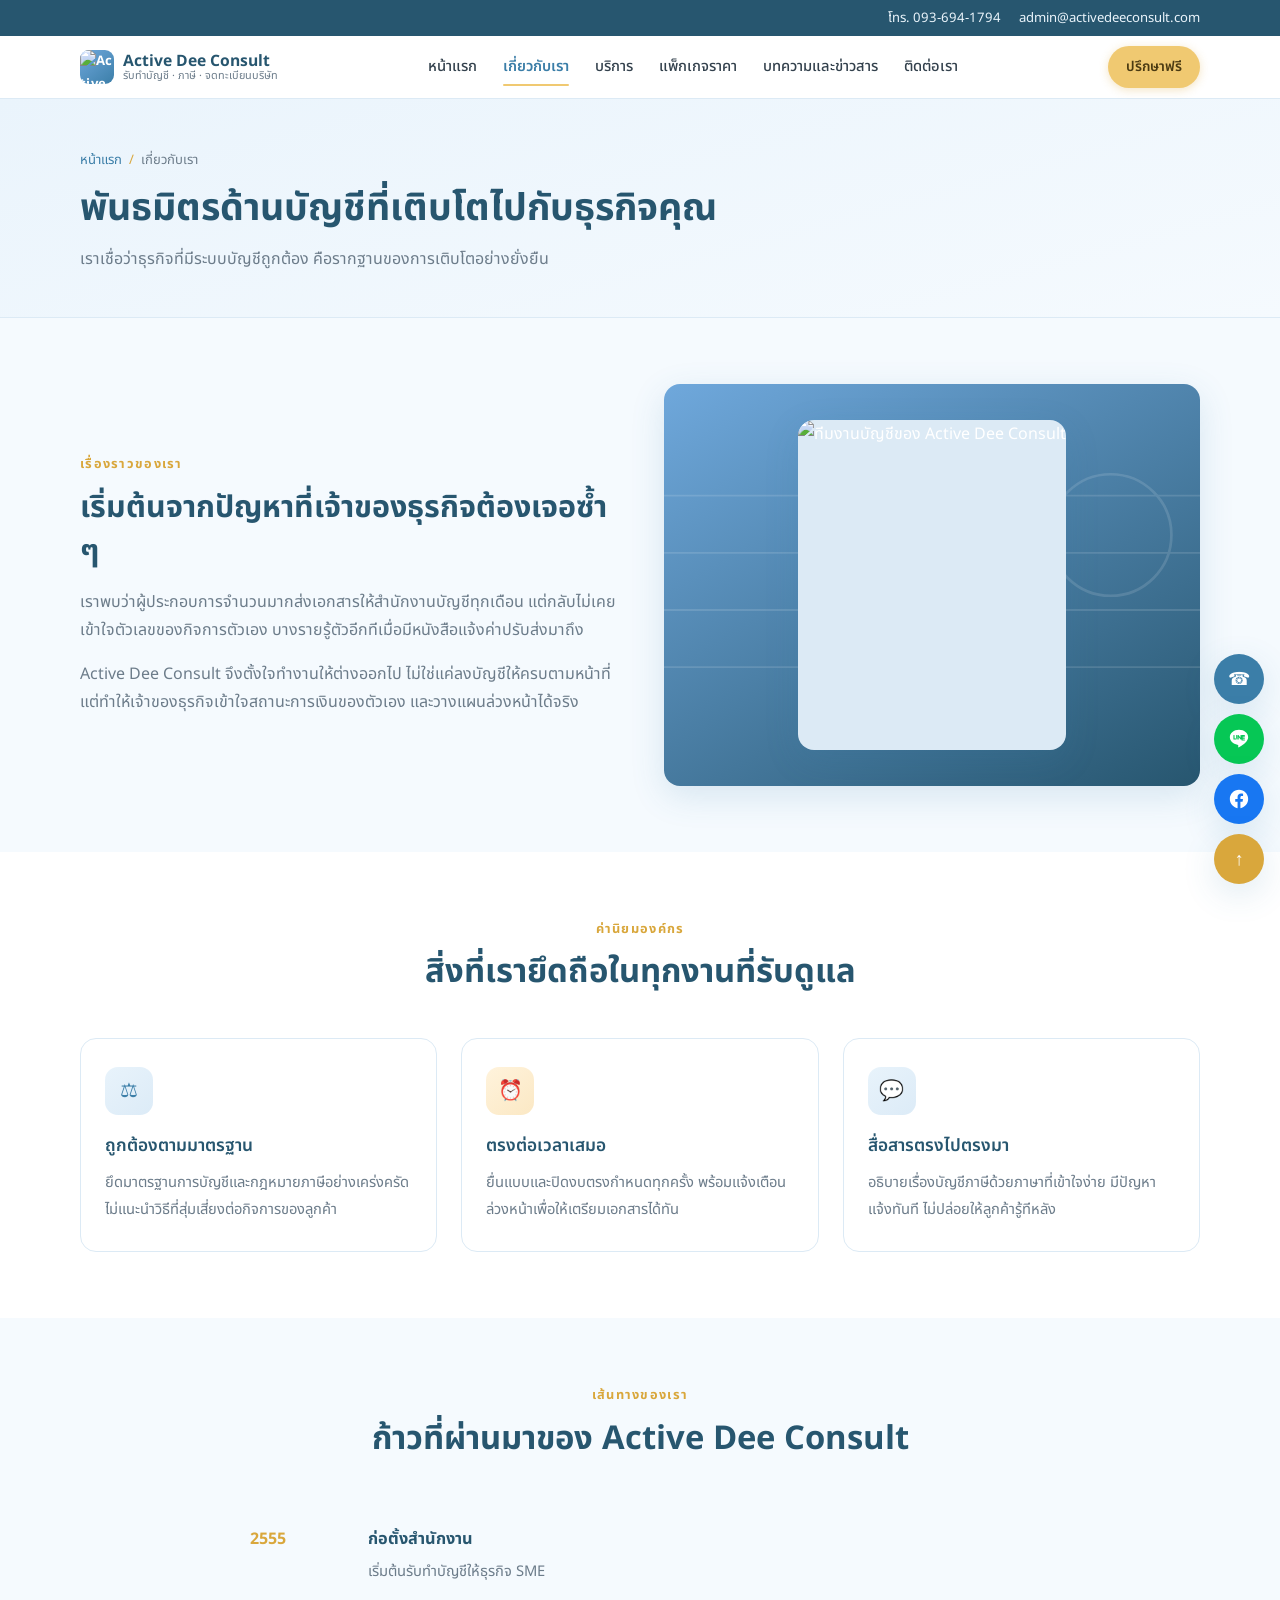
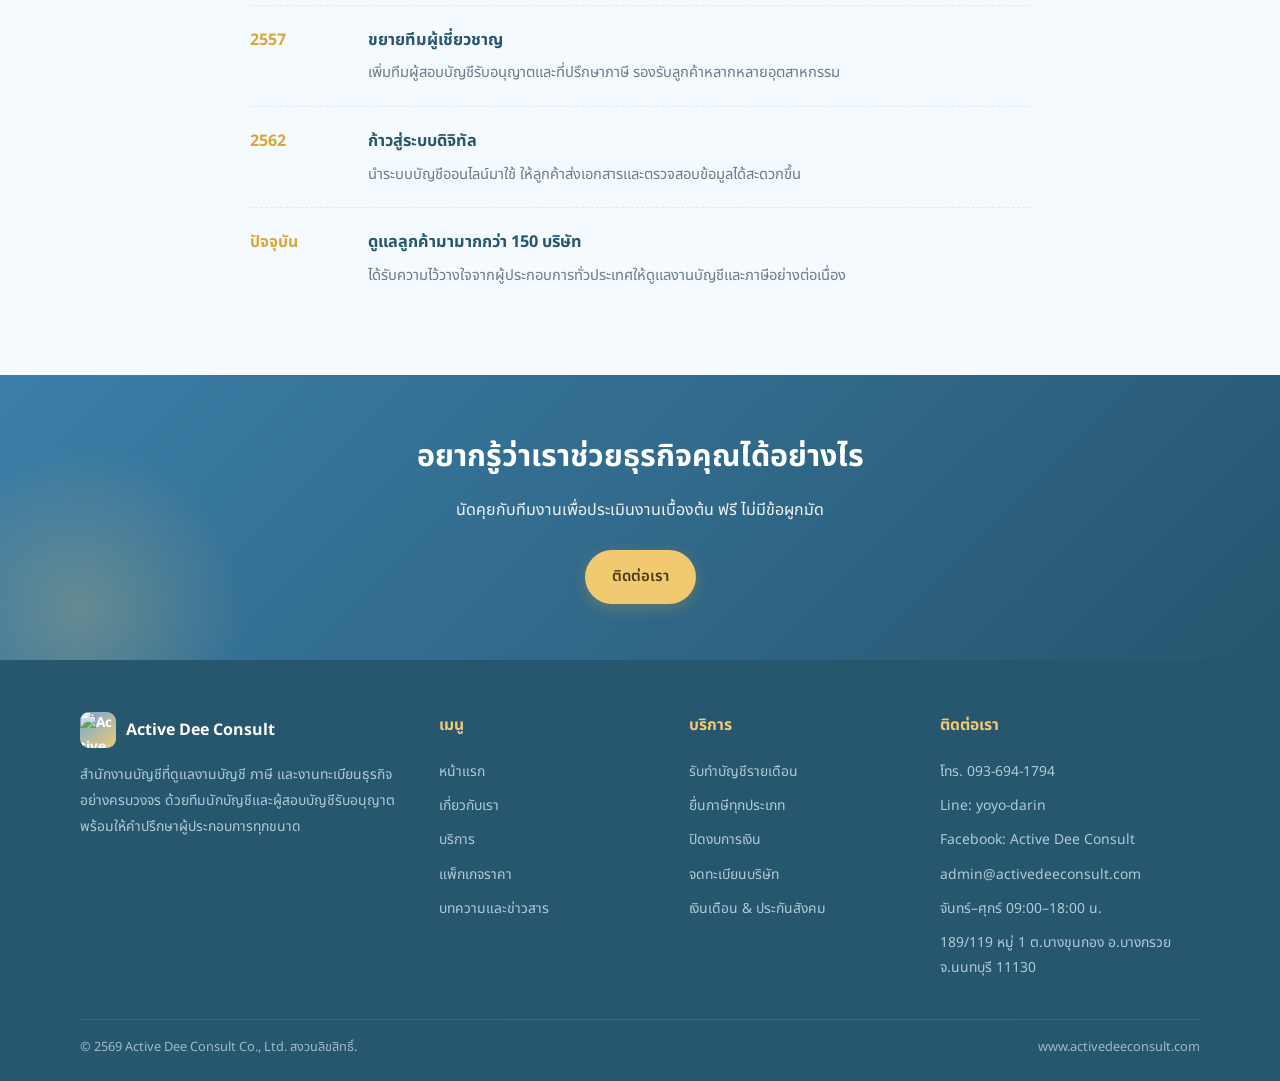
==== commit 21dce169: "fin" ====
--- a/aboutus.html
+++ b/aboutus.html
@@ -66,8 +66,9 @@
 <line x1="0" y1="126" x2="300" y2="126" stroke="#fff" stroke-width="1"/>
 <circle cx="250" cy="52" r="34" fill="none" stroke="#fff" stroke-width="1.5"/>
 </svg>
-      <div class="q"><b>&ldquo;แอ็คทีฟด้วยใจ<br>ทำงานก้าวไกล<br>เข้าใจผู้ประกอบการ&rdquo;</b>
-      <span>— หลักการทำงานของเรา</span></div>
+   <div class="img-box has-photo">
+  <img src="images/com_values.png" alt="ทีมงานบัญชีของ Active Dee Consult" loading="lazy">
+</div>
     </div>
   </div>
 </section>
--- a/style.css
+++ b/style.css
@@ -515,7 +515,7 @@
   width:100%;
   height:100%;
   min-height:330px;
-  object-fit:cover;         /* ครอบเต็มกรอบ ไม่ยืดเบี้ยว */
+  object-fit:contain;         /* ครอบเต็มกรอบ ไม่ยืดเบี้ยว */
   display:block;
   border-radius:var(--radius);
 }
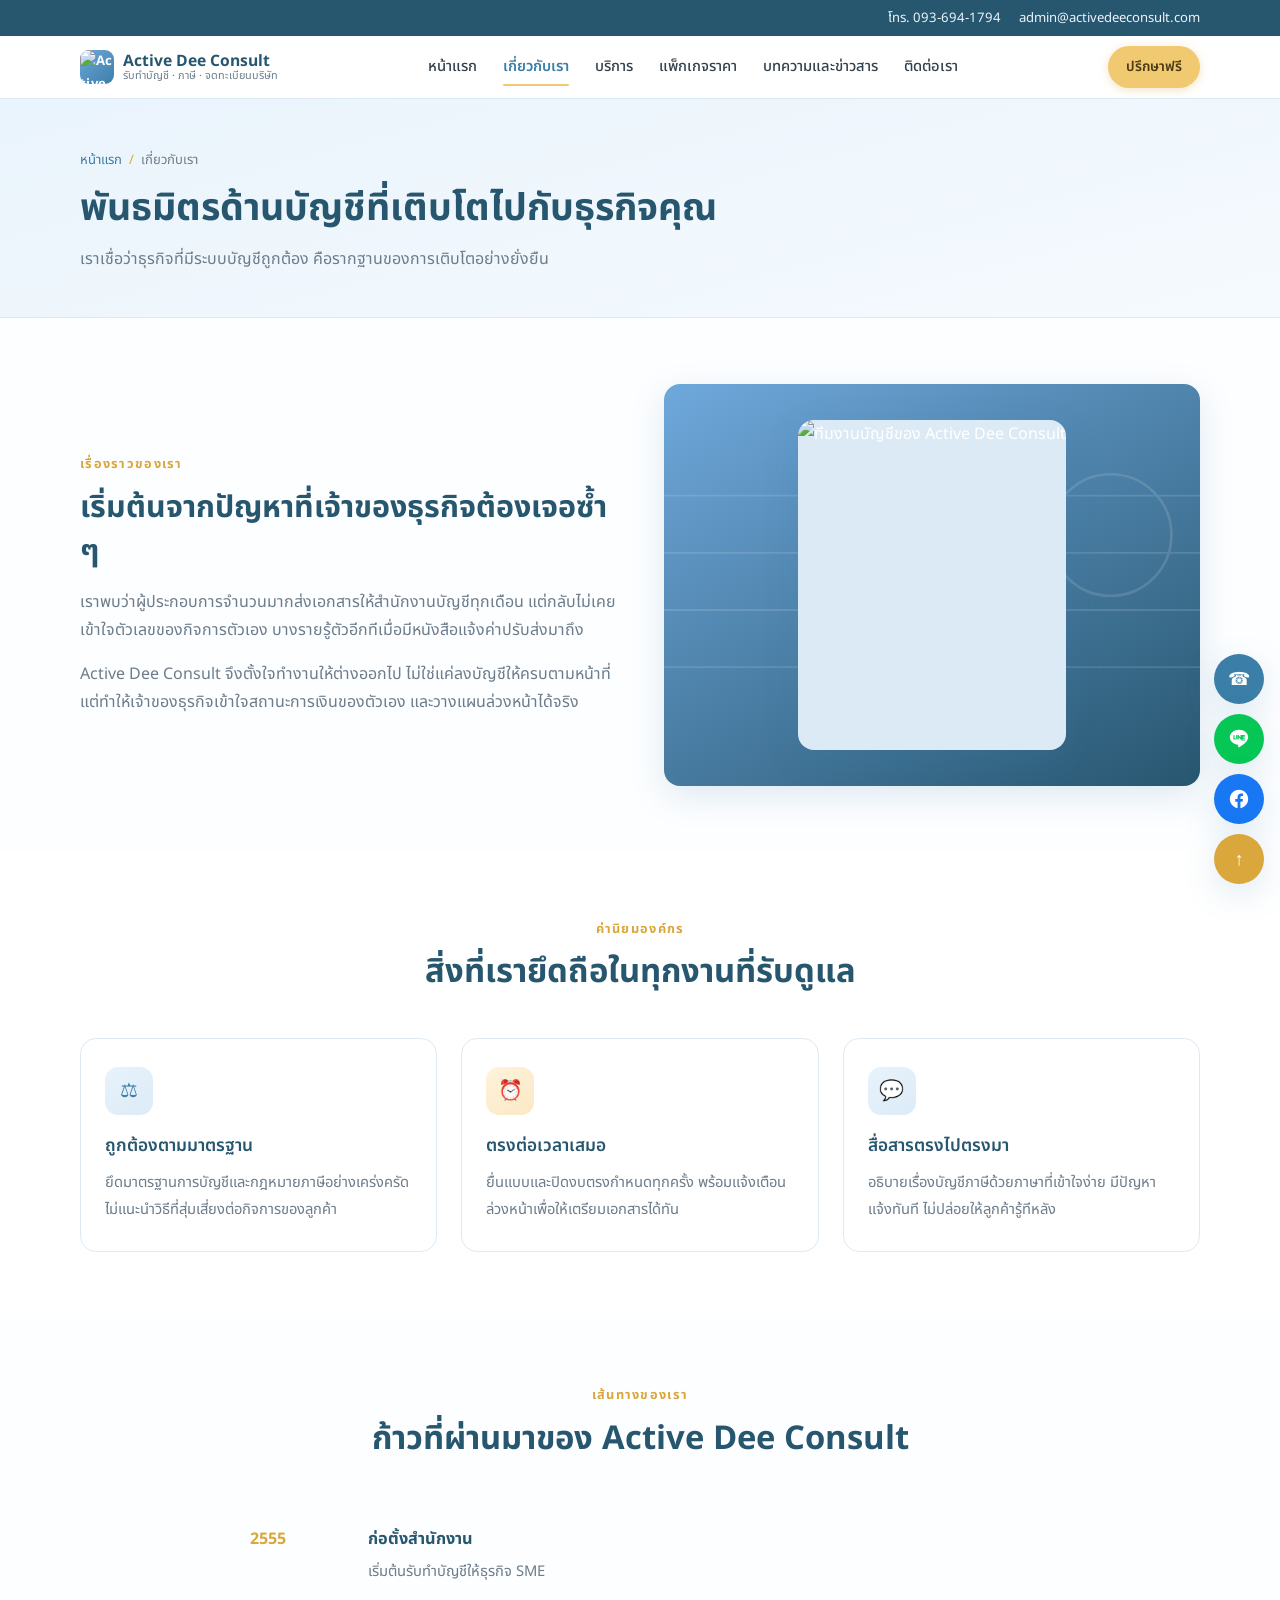
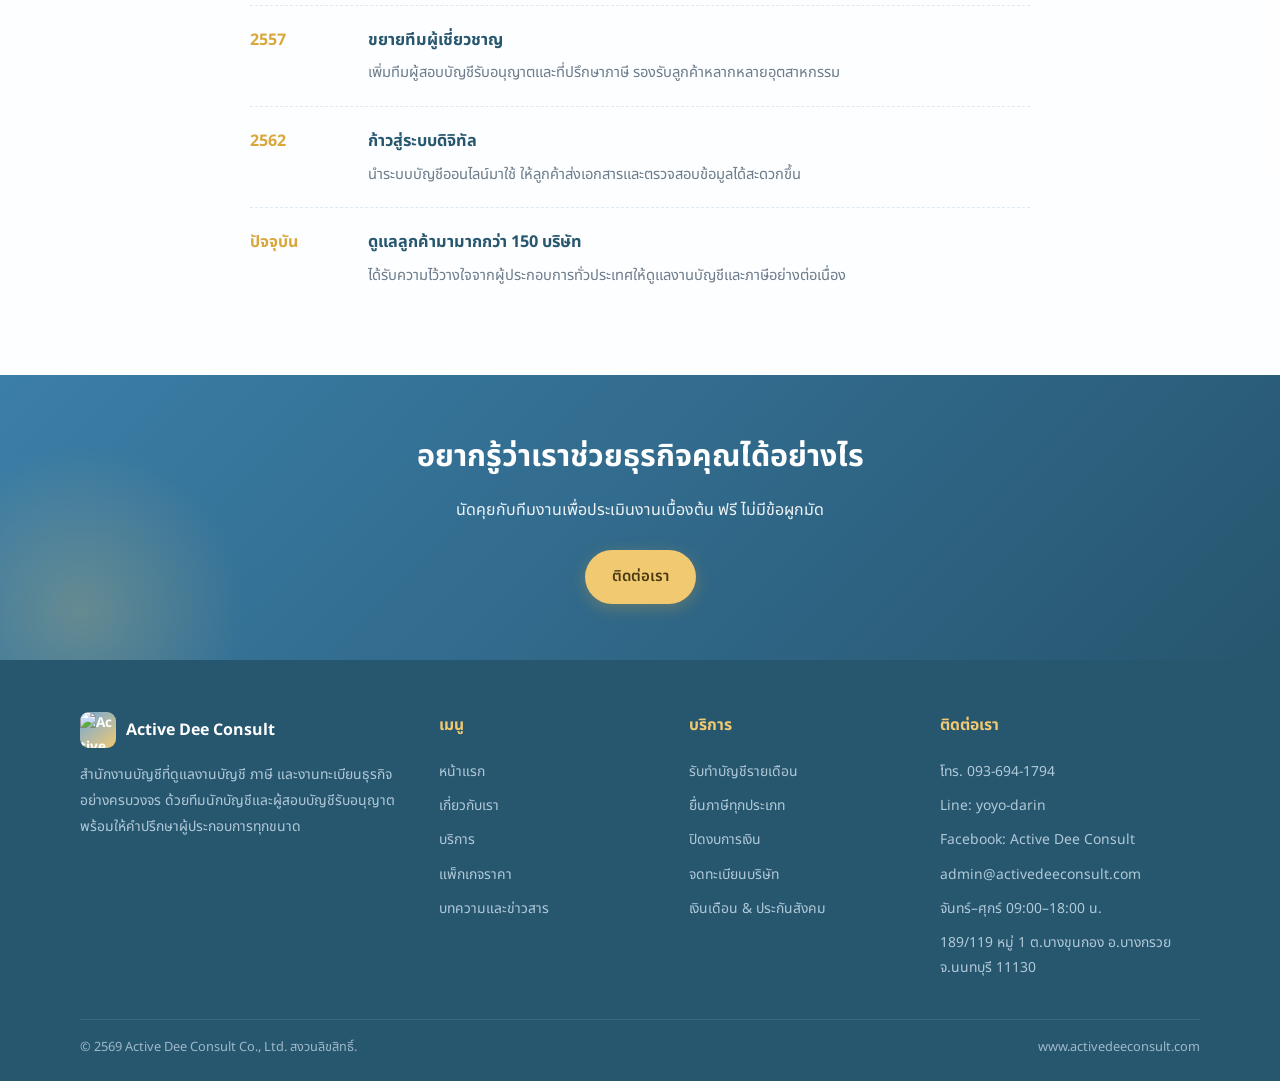
==== commit 2dd53a00: "code" ====
--- a/aboutus.html
+++ b/aboutus.html
@@ -164,7 +164,7 @@
 
 <div class="floats">
   <a class="float-btn call" href="tel:093-694-1794" aria-label="โทรหาเรา">&#9742;</a>
-  <a class="float-btn line" href="https://line.me/R/ti/p/@yoyo-darin" target="_blank" rel="noopener" aria-label="แชทผ่าน LINE"><svg viewBox="0 0 24 24" width="22" height="22" fill="currentColor" aria-hidden="true"><path d="M12 2C6.48 2 2 5.69 2 10.2c0 4.02 3.54 7.38 8.33 8.04.32.07.76.21.87.49.1.25.07.65.03.9l-.14.86c-.04.25-.2.99.86.54s5.7-3.36 7.78-5.75C21.1 13.6 22 12 22 10.2 22 5.69 17.52 2 12 2Zm-3.9 10.62H6.32a.4.4 0 0 1-.4-.4V8.03a.4.4 0 0 1 .4-.4h.4a.4.4 0 0 1 .4.4v3.4h1.98a.4.4 0 0 1 .4.4v.39a.4.4 0 0 1-.4.4Zm2.02-.4a.4.4 0 0 1-.4.4h-.4a.4.4 0 0 1-.4-.4V8.03a.4.4 0 0 1 .4-.4h.4a.4.4 0 0 1 .4.4Zm4.7 0a.4.4 0 0 1-.4.4h-.4a.41.41 0 0 1-.32-.16l-2.02-2.75v2.5a.4.4 0 0 1-.4.41h-.4a.4.4 0 0 1-.4-.4V8.03a.4.4 0 0 1 .4-.4h.4c.13 0 .25.06.32.16l2.02 2.75v-2.5a.4.4 0 0 1 .4-.4h.4a.4.4 0 0 1 .4.4Zm3.55-2.98a.4.4 0 0 1-.4.4h-1.98v.85h1.98a.4.4 0 0 1 .4.4v.4a.4.4 0 0 1-.4.4h-1.98v.85h1.98a.4.4 0 0 1 .4.4v.4a.4.4 0 0 1-.4.4h-2.78a.4.4 0 0 1-.4-.4V8.03a.4.4 0 0 1 .4-.4h2.78a.4.4 0 0 1 .4.4Z"/></svg></a>
+  <a class="float-btn line" href="https://line.me/R/ti/p/~yoyo-darin" target="_blank" rel="noopener" aria-label="แชทผ่าน LINE"><svg viewBox="0 0 24 24" width="22" height="22" fill="currentColor" aria-hidden="true"><path d="M12 2C6.48 2 2 5.69 2 10.2c0 4.02 3.54 7.38 8.33 8.04.32.07.76.21.87.49.1.25.07.65.03.9l-.14.86c-.04.25-.2.99.86.54s5.7-3.36 7.78-5.75C21.1 13.6 22 12 22 10.2 22 5.69 17.52 2 12 2Zm-3.9 10.62H6.32a.4.4 0 0 1-.4-.4V8.03a.4.4 0 0 1 .4-.4h.4a.4.4 0 0 1 .4.4v3.4h1.98a.4.4 0 0 1 .4.4v.39a.4.4 0 0 1-.4.4Zm2.02-.4a.4.4 0 0 1-.4.4h-.4a.4.4 0 0 1-.4-.4V8.03a.4.4 0 0 1 .4-.4h.4a.4.4 0 0 1 .4.4Zm4.7 0a.4.4 0 0 1-.4.4h-.4a.41.41 0 0 1-.32-.16l-2.02-2.75v2.5a.4.4 0 0 1-.4.41h-.4a.4.4 0 0 1-.4-.4V8.03a.4.4 0 0 1 .4-.4h.4c.13 0 .25.06.32.16l2.02 2.75v-2.5a.4.4 0 0 1 .4-.4h.4a.4.4 0 0 1 .4.4Zm3.55-2.98a.4.4 0 0 1-.4.4h-1.98v.85h1.98a.4.4 0 0 1 .4.4v.4a.4.4 0 0 1-.4.4h-1.98v.85h1.98a.4.4 0 0 1 .4.4v.4a.4.4 0 0 1-.4.4h-2.78a.4.4 0 0 1-.4-.4V8.03a.4.4 0 0 1 .4-.4h2.78a.4.4 0 0 1 .4.4Z"/></svg></a>
   <a class="float-btn fb" href="https://www.facebook.com/profile.php?id=61593271767709" target="_blank" rel="noopener" aria-label="ไปที่ Facebook"><svg viewBox="0 0 24 24" width="22" height="22" fill="currentColor" aria-hidden="true"><path d="M22 12.06C22 6.51 17.52 2 12 2S2 6.51 2 12.06c0 5 3.66 9.15 8.44 9.94v-7.03H7.9v-2.91h2.54V9.85c0-2.51 1.49-3.9 3.77-3.9 1.09 0 2.23.2 2.23.2v2.46h-1.26c-1.24 0-1.63.77-1.63 1.56v1.89h2.78l-.44 2.91h-2.34V22c4.78-.79 8.44-4.94 8.44-9.94Z"/></svg></a>
   <a class="float-btn top" href="#" id="toTop" aria-label="กลับขึ้นบน">&#8593;</a>
 </div>
--- a/style.css
+++ b/style.css
@@ -31,6 +31,11 @@
   font-size:16px;
   line-height:1.75;
   overflow-wrap:break-word;
+  background-image: url("images/bg_01.png");
+  background-size: cover;
+  background-position: top center;
+  background-repeat: no-repeat;
+  background-attachment: fixed;
 }
 img,svg{max-width:100%; display:block;}
 a{color:inherit; text-decoration:none;}
@@ -111,7 +116,7 @@
 
 /* ===== HERO ===== */
 .hero{
-  background:linear-gradient(165deg,#EAF4FC 0%, var(--paper) 55%, var(--cream) 100%);
+  background:linear-gradient(165deg, rgba(234,244,252,.7) 0%, rgba(245,250,254,.7) 55%, rgba(255,249,239,.7) 100%);
   padding:64px 0 72px;
   position:relative; overflow:hidden;
 }
@@ -146,12 +151,22 @@
   border:1.5px solid transparent; cursor:pointer; transition:.2s;
 }
 .btn-primary{background:var(--primary-deep); color:#fff; box-shadow:0 4px 16px rgba(59,126,168,.32);}
+.btn-primary-blink{background:var(--primary-deep); color:#ba1d2a; box-shadow:0 4px 16px rgba(59,126,168,.32); 
+  animation: blink 0.9s ease-in-out infinite;}
 .btn-primary:hover{background:var(--primary-ink);}
 .btn-gold{background:var(--gold); color:#4A3A12; box-shadow:0 4px 16px rgba(217,167,60,.3);}
 .btn-gold:hover{background:var(--gold-deep); color:#fff;}
 .btn-ghost{background:var(--white); color:var(--primary-deep); border-color:var(--line);}
+.btn-ghost-blink{background:var(--white); color:var(--primary-deep); border-color:var(--line);
+  animation: blink 0.9s ease-in-out infinite;}
 .btn-ghost:hover{border-color:var(--primary);}
 
+@keyframes blink {
+  0% { background-color: #3B7EA8; }
+  20% { background-color: #a8becb; }
+  50% { background-color: rgba(255, 255, 0, 0.25); }
+  100% { background-color: #3B7EA8; }
+}
 /* hero card */
 .hero-card{
   background:var(--white); border-radius:var(--radius);
@@ -602,3 +617,6 @@
 }
 .pv2-btn:hover{background:var(--primary-deep);}
 .logo-card:hover{transform:translateY(-5px); box-shadow:var(--shadow-lg);}
+.blk, .blk.alt, .blk.cream{
+  background-color: rgba(255, 255, 255, 0.85); /* ปรับค่า 0.85 ให้โปร่งขึ้น/ทึบขึ้นได้ */
+}
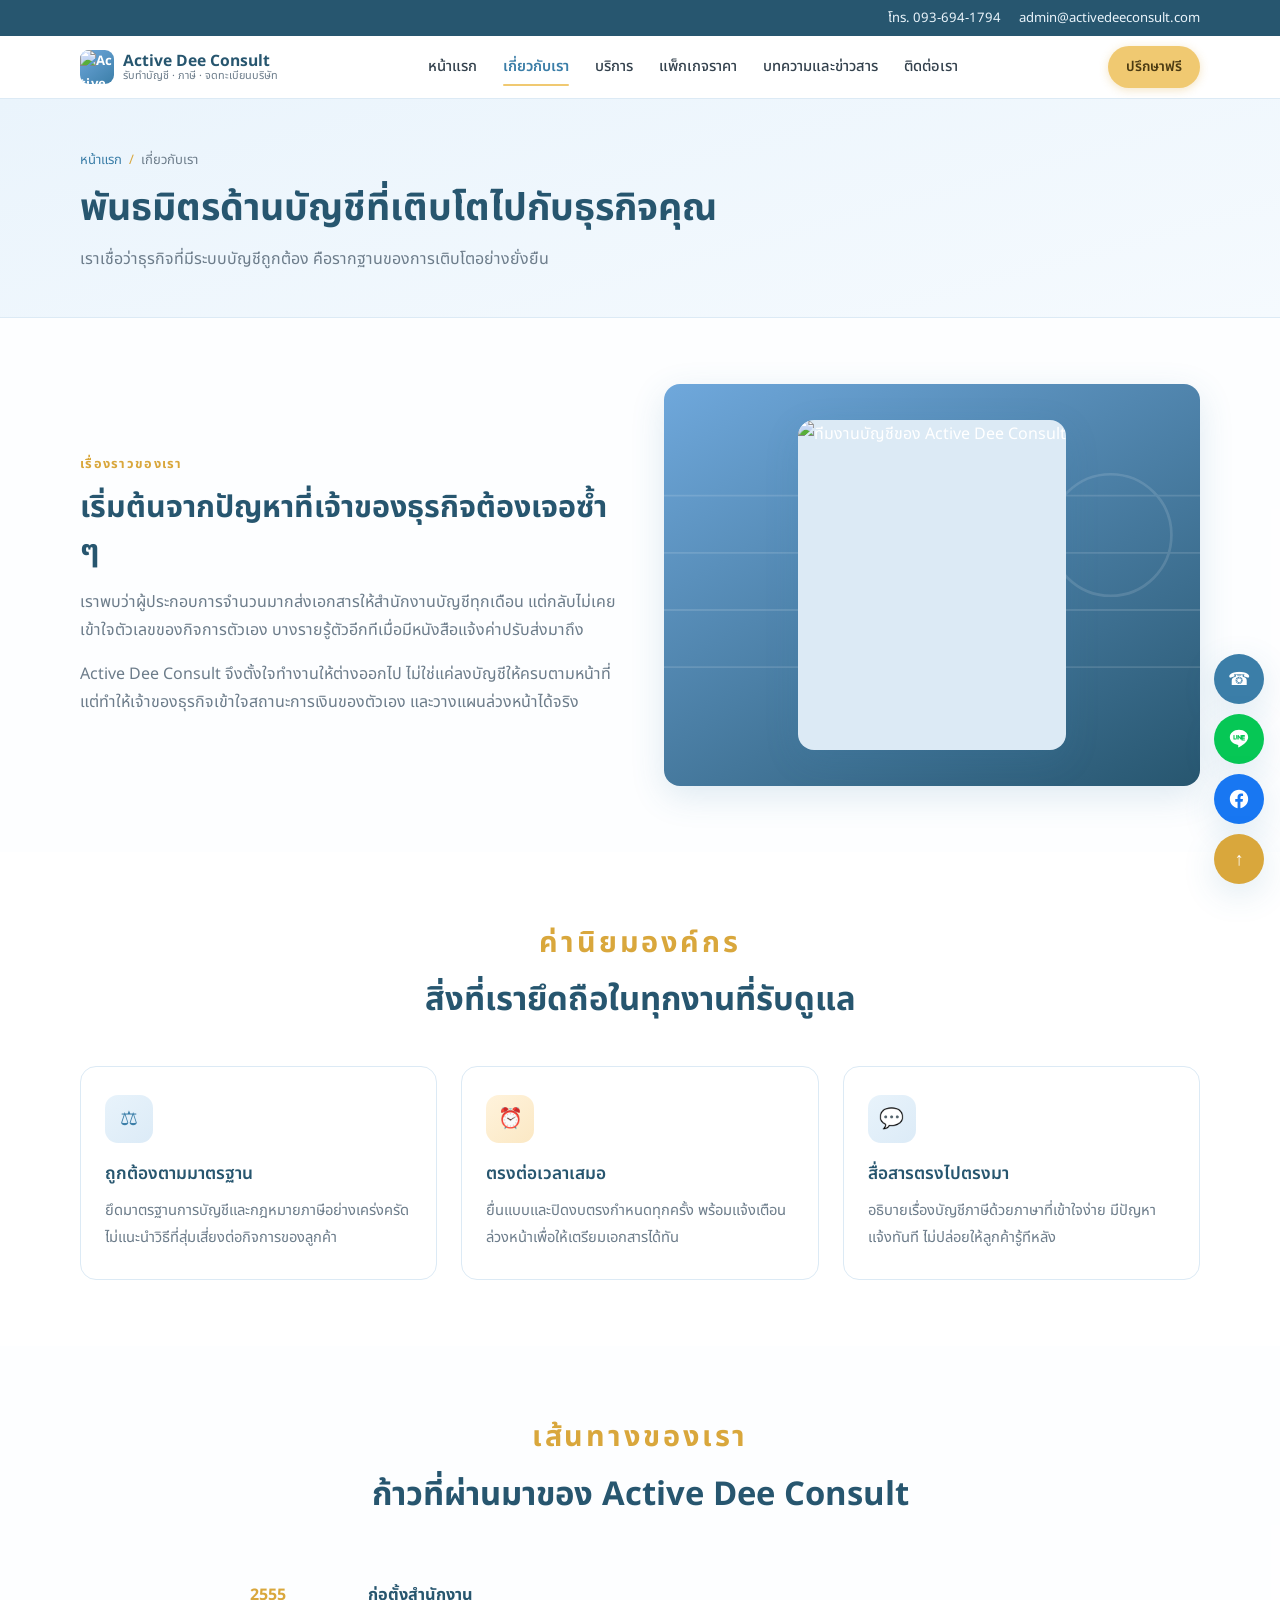
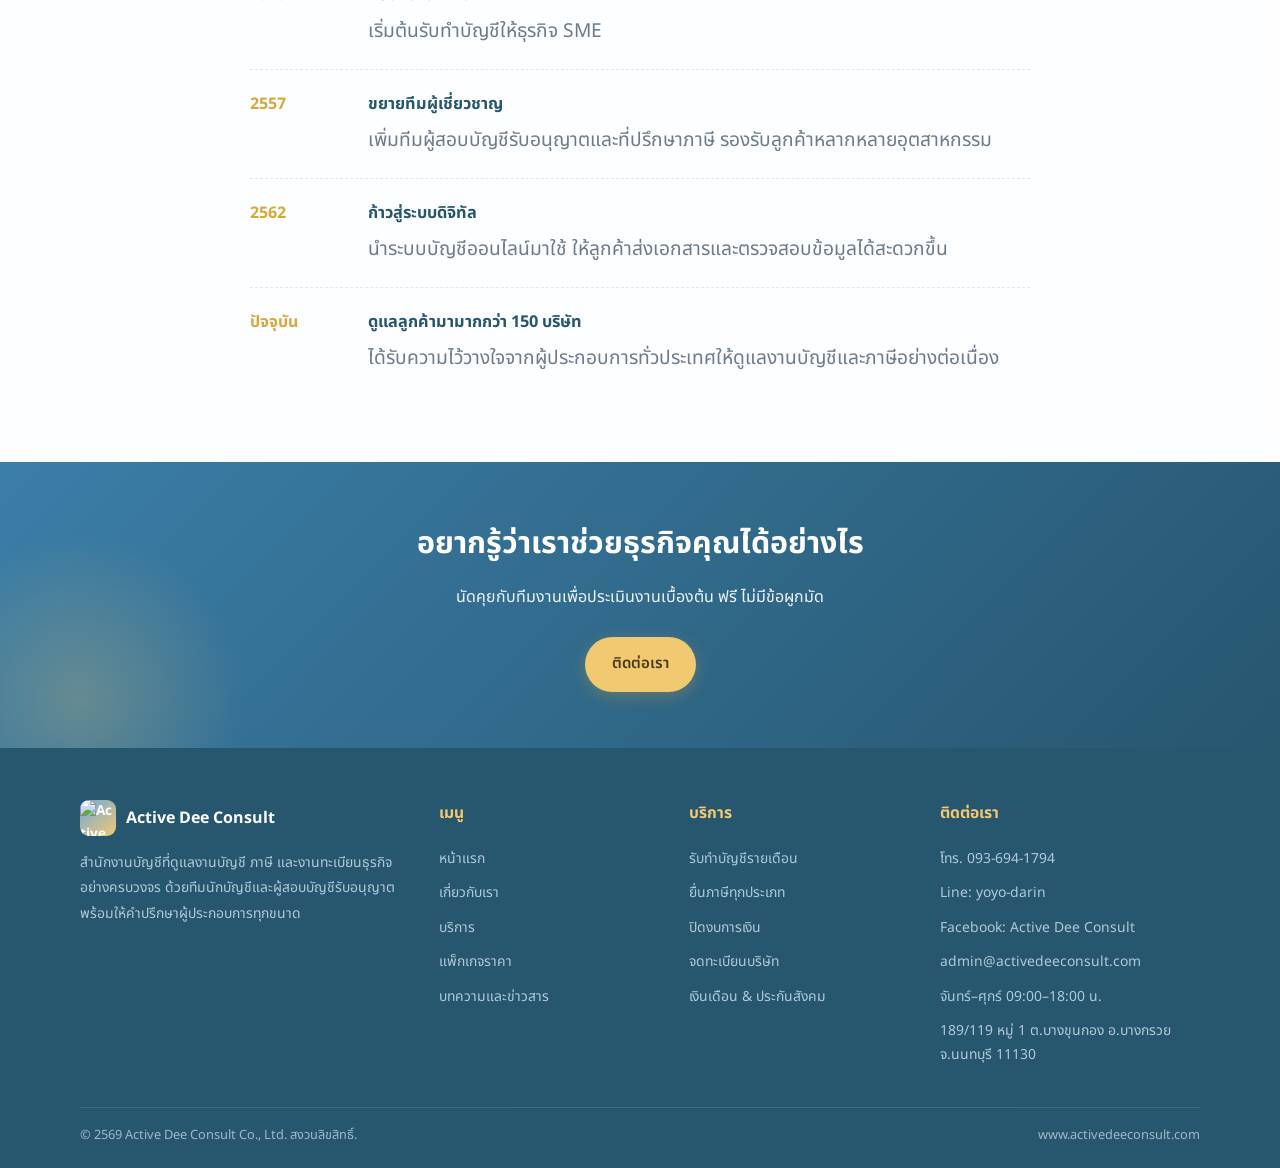
==== commit 8111d6fe: "style" ====
--- a/aboutus.html
+++ b/aboutus.html
@@ -90,7 +90,7 @@
   </div>
 </section>
 
-<section class="blk">
+<section class="blk dark-cards">
   <div class="wrap">
     <div class="sec-head"><div class="kicker">เส้นทางของเรา</div><h2>ก้าวที่ผ่านมาของ Active Dee Consult</h2></div>
     <div class="tl">
--- a/style.css
+++ b/style.css
@@ -205,7 +205,7 @@
 section.blk.cream{background:var(--cream);}
 .sec-head{text-align:center; max-width:620px; margin:0 auto 42px;}
 .sec-head .kicker{
-  font-size:.8rem; font-weight:700; letter-spacing:.1em;
+  font-size:1.8rem; font-weight:700; letter-spacing:.1em;
   color:var(--gold-deep); text-transform:uppercase;
 }
 .sec-head h2{
@@ -475,7 +475,7 @@
 @media (max-width:560px){ .tl-item{grid-template-columns:1fr; gap:6px;} }
 .tl-item .y{font-weight:700; color:var(--gold-deep);}
 .tl-item h4{margin:0 0 6px; color:var(--primary-ink); font-size:1.02rem;}
-.tl-item p{margin:0; color:var(--muted); font-size:.92rem;}
+.tl-item p{margin:0; color:var(--muted); font-size:1.2rem;}
 
 /* ===== FOOTER ===== */
 footer.site{background:var(--primary-ink); color:#CFE3EF; font-size:.9rem;}
@@ -546,12 +546,12 @@
   display:flex;
   align-items:center;
   justify-content:center;
-  min-height:110px;
-  padding:24px;
+  min-height:140px;
+  padding:14px;
 }
 .logo-card img{
   max-width:100%;
-  max-height:56px;
+  max-height:110px;
   width:auto;
   height:auto;
   object-fit:contain;
@@ -620,3 +620,17 @@
 .blk, .blk.alt, .blk.cream{
   background-color: rgba(255, 255, 255, 0.85); /* ปรับค่า 0.85 ให้โปร่งขึ้น/ทึบขึ้นได้ */
 }
+.dark-cards .card{
+  background: var(--primary-ink);
+  border-color: var(--primary-ink);
+}
+.dark-cards .card h3{ color:#fff; }
+.dark-cards .card p{ color: rgba(255,255,255,.72); }
+.dark-cards .card ul li{ color: rgba(255,255,255,.78); }
+.dark-cards .card .ic{
+  background: rgba(255,255,255,.12);
+  color:#fff;
+}
+.dark-cards .card:hover{
+  box-shadow: 0 10px 34px rgba(0,0,0,.35);
+}
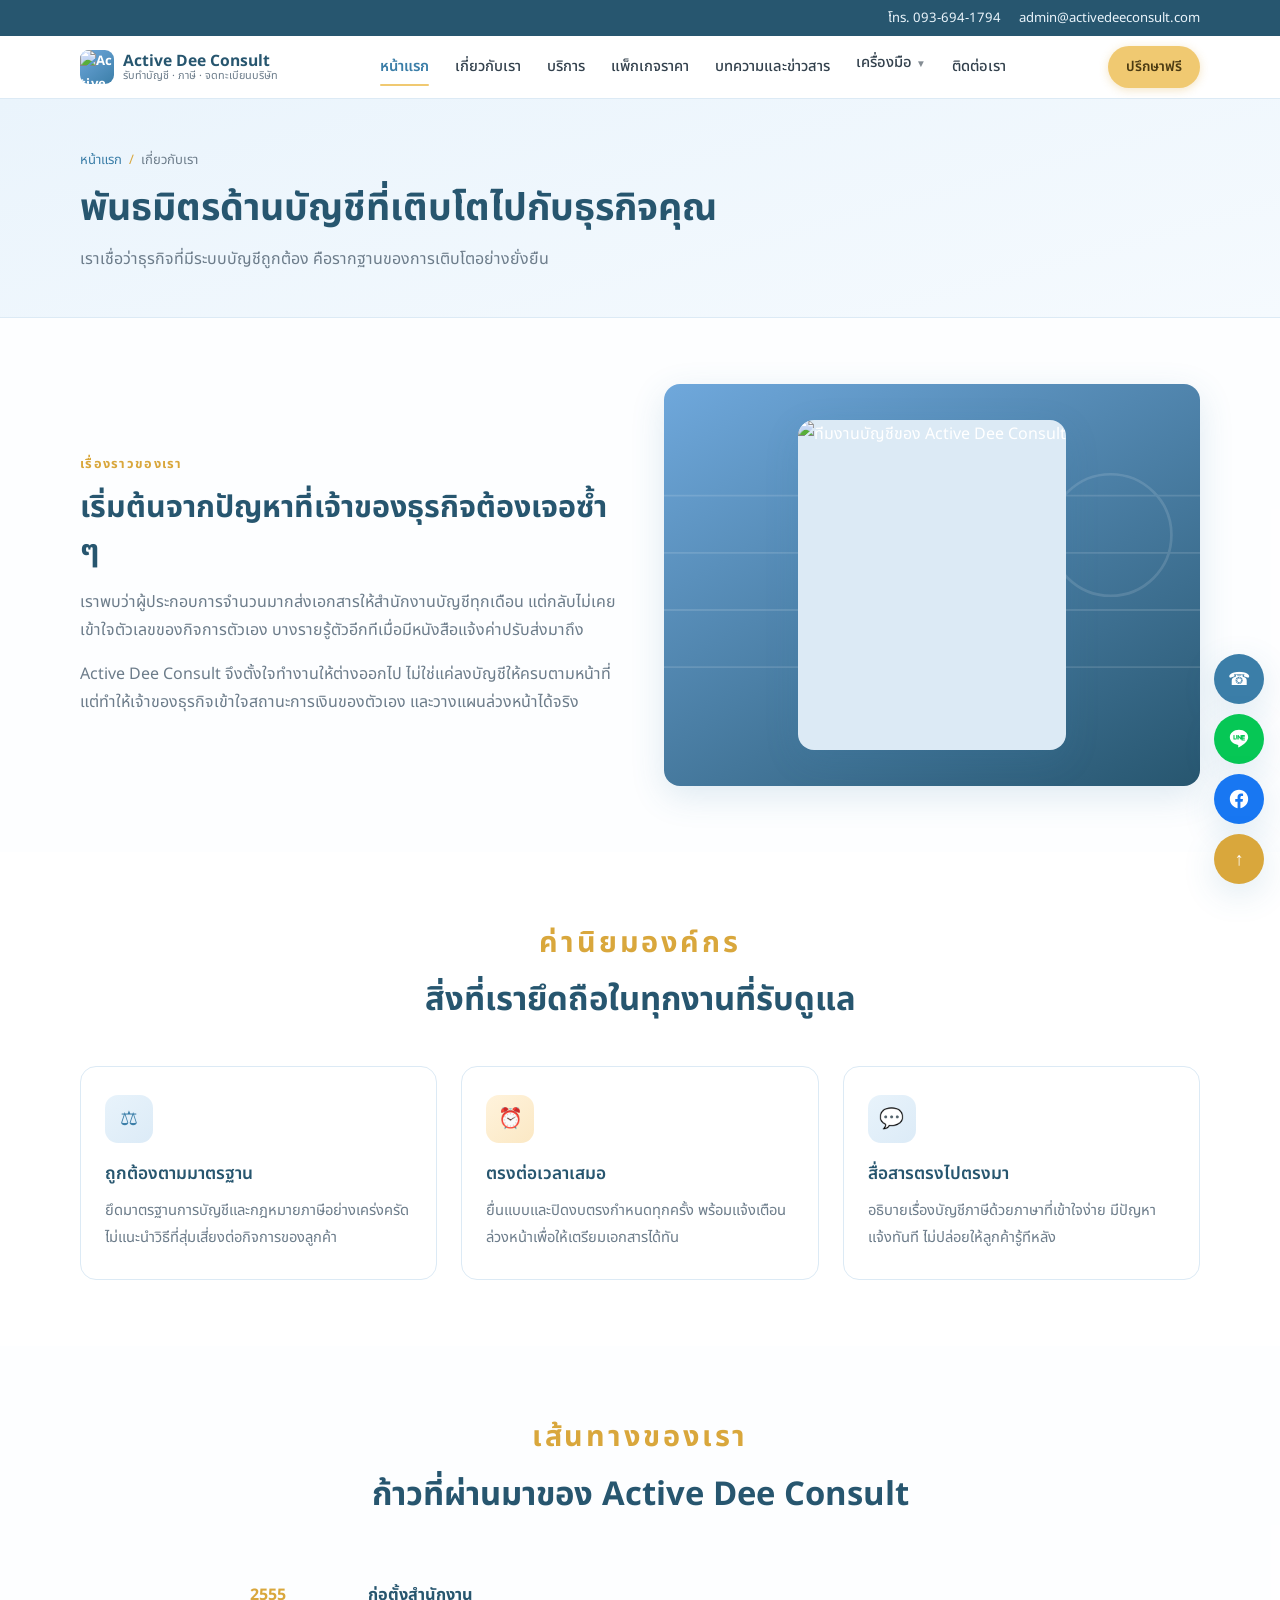
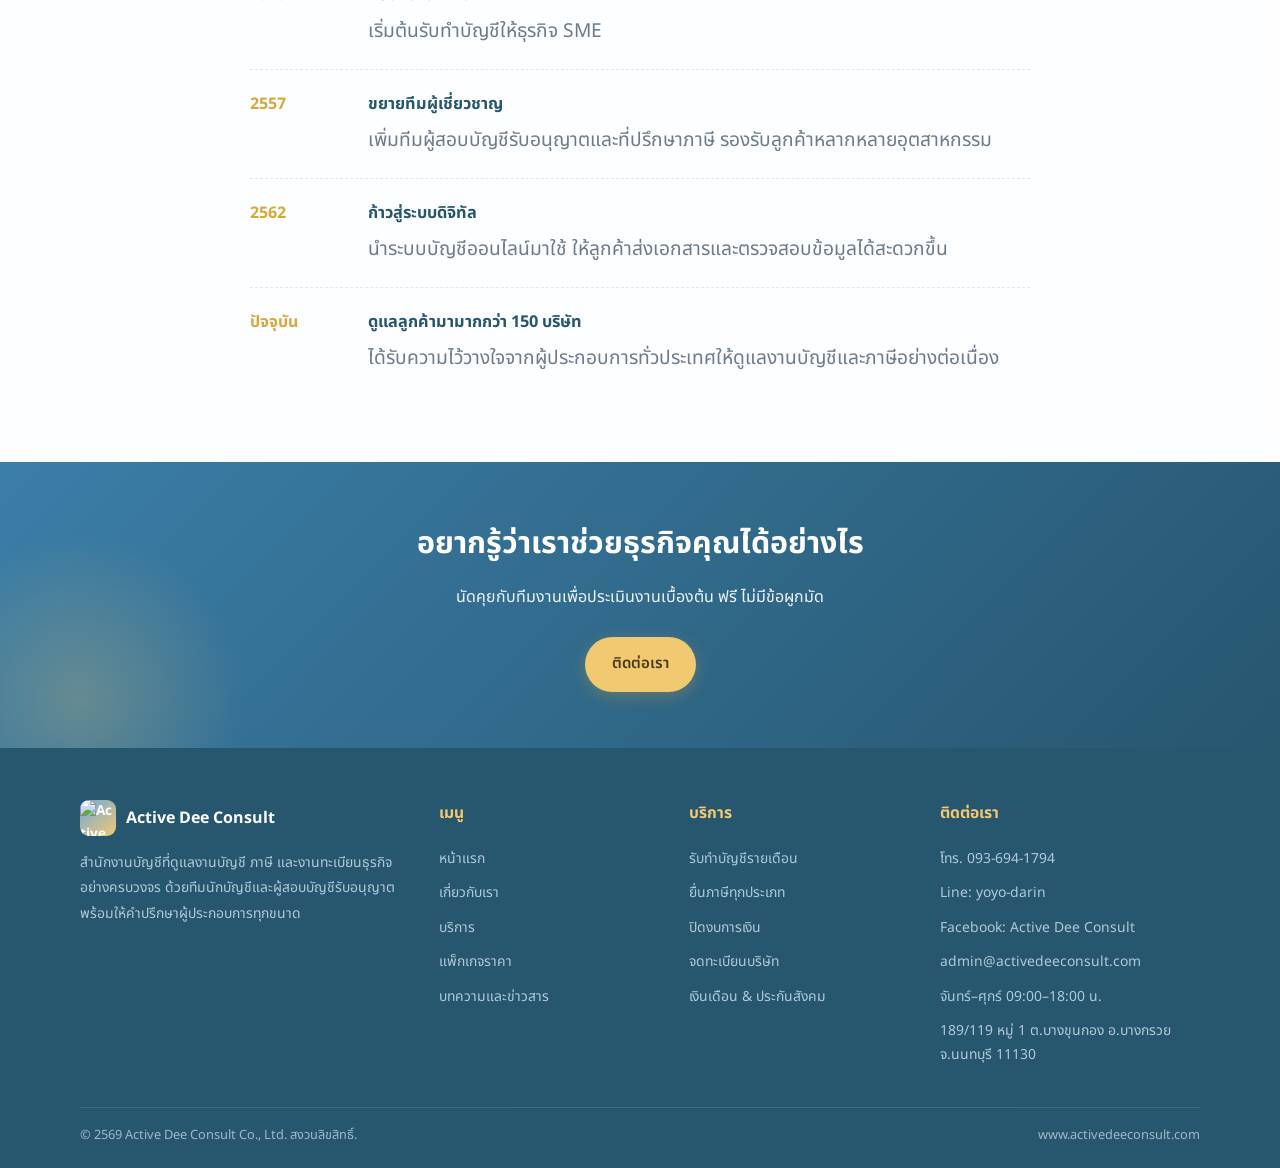
==== commit bb831851: "ย" ====
--- a/aboutus.html
+++ b/aboutus.html
@@ -31,9 +31,20 @@
         <span>รับทำบัญชี · ภาษี · จดทะเบียนบริษัท</span>
       </span>
     </a>
-    <nav class="links" id="navLinks">
-      <a href="index.html">หน้าแรก</a><a class="current" href="aboutus.html">เกี่ยวกับเรา</a><a href="services.html">บริการ</a><a href="packages.html">แพ็กเกจราคา</a><a href="blog.html">บทความและข่าวสาร</a><a href="contactus.html">ติดต่อเรา</a>
-    </nav>
+     <nav class="links" id="navLinks">
+    <a class="current" href="index.html">หน้าแรก</a>
+    <a href="aboutus.html">เกี่ยวกับเรา</a>
+    <a href="services.html">บริการ</a>
+    <a href="packages.html">แพ็กเกจราคา</a>
+    <a href="blog.html">บทความและข่าวสาร</a>
+    <span class="has-sub">
+      <a href="#">เครื่องมือ<span class="caret">&#9660;</span></a>
+      <span class="sub">
+        <a href="receipt-substitute-generator.html">สร้างใบรับรองแทนใบเสร็จรับเงิน</a>
+      </span>
+    </span>
+    <a href="contactus.html">ติดต่อเรา</a>
+  </nav>
     <a class="nav-cta" href="contactus.html">ปรึกษาฟรี</a>
     <button class="nav-toggle" id="navToggle" aria-label="เปิดเมนู" aria-expanded="false">☰</button>
   </div>
--- a/style.css
+++ b/style.css
@@ -633,4 +633,30 @@
 }
 .dark-cards .card:hover{
   box-shadow: 0 10px 34px rgba(0,0,0,.35);
+}
+/* เมนูแบบมี dropdown ย่อย */
+nav.links .has-sub{position:relative;}
+nav.links .sub{
+  position:absolute; top:100%; left:-14px; min-width:240px;
+  background:var(--white); border:1px solid var(--line); border-radius:12px;
+  box-shadow:var(--shadow-lg); padding:8px; opacity:0; visibility:hidden;
+  transform:translateY(6px); transition:.18s; display:flex; flex-direction:column;
+  z-index:70;
+}
+nav.links .has-sub:hover .sub,
+nav.links .has-sub:focus-within .sub{opacity:1; visibility:visible; transform:translateY(0);}
+nav.links .sub a{
+  padding:9px 12px; border-radius:8px; font-size:.88rem; font-weight:400; border:none;
+}
+nav.links .sub a:hover{background:var(--paper); color:var(--primary-deep);}
+nav.links .caret{font-size:.62rem; margin-left:4px; opacity:.6;}
+
+@media (max-width:960px){
+  nav.links .sub{
+    position:static; opacity:1; visibility:visible; transform:none;
+    box-shadow:none; border:none; border-radius:0; min-width:0;
+    padding:0 0 8px 12px; background:transparent;
+  }
+  nav.links .sub a{border-top:none; padding:9px 12px; font-size:.85rem; color:var(--muted);}
+  nav.links .caret{display:none;}
 }
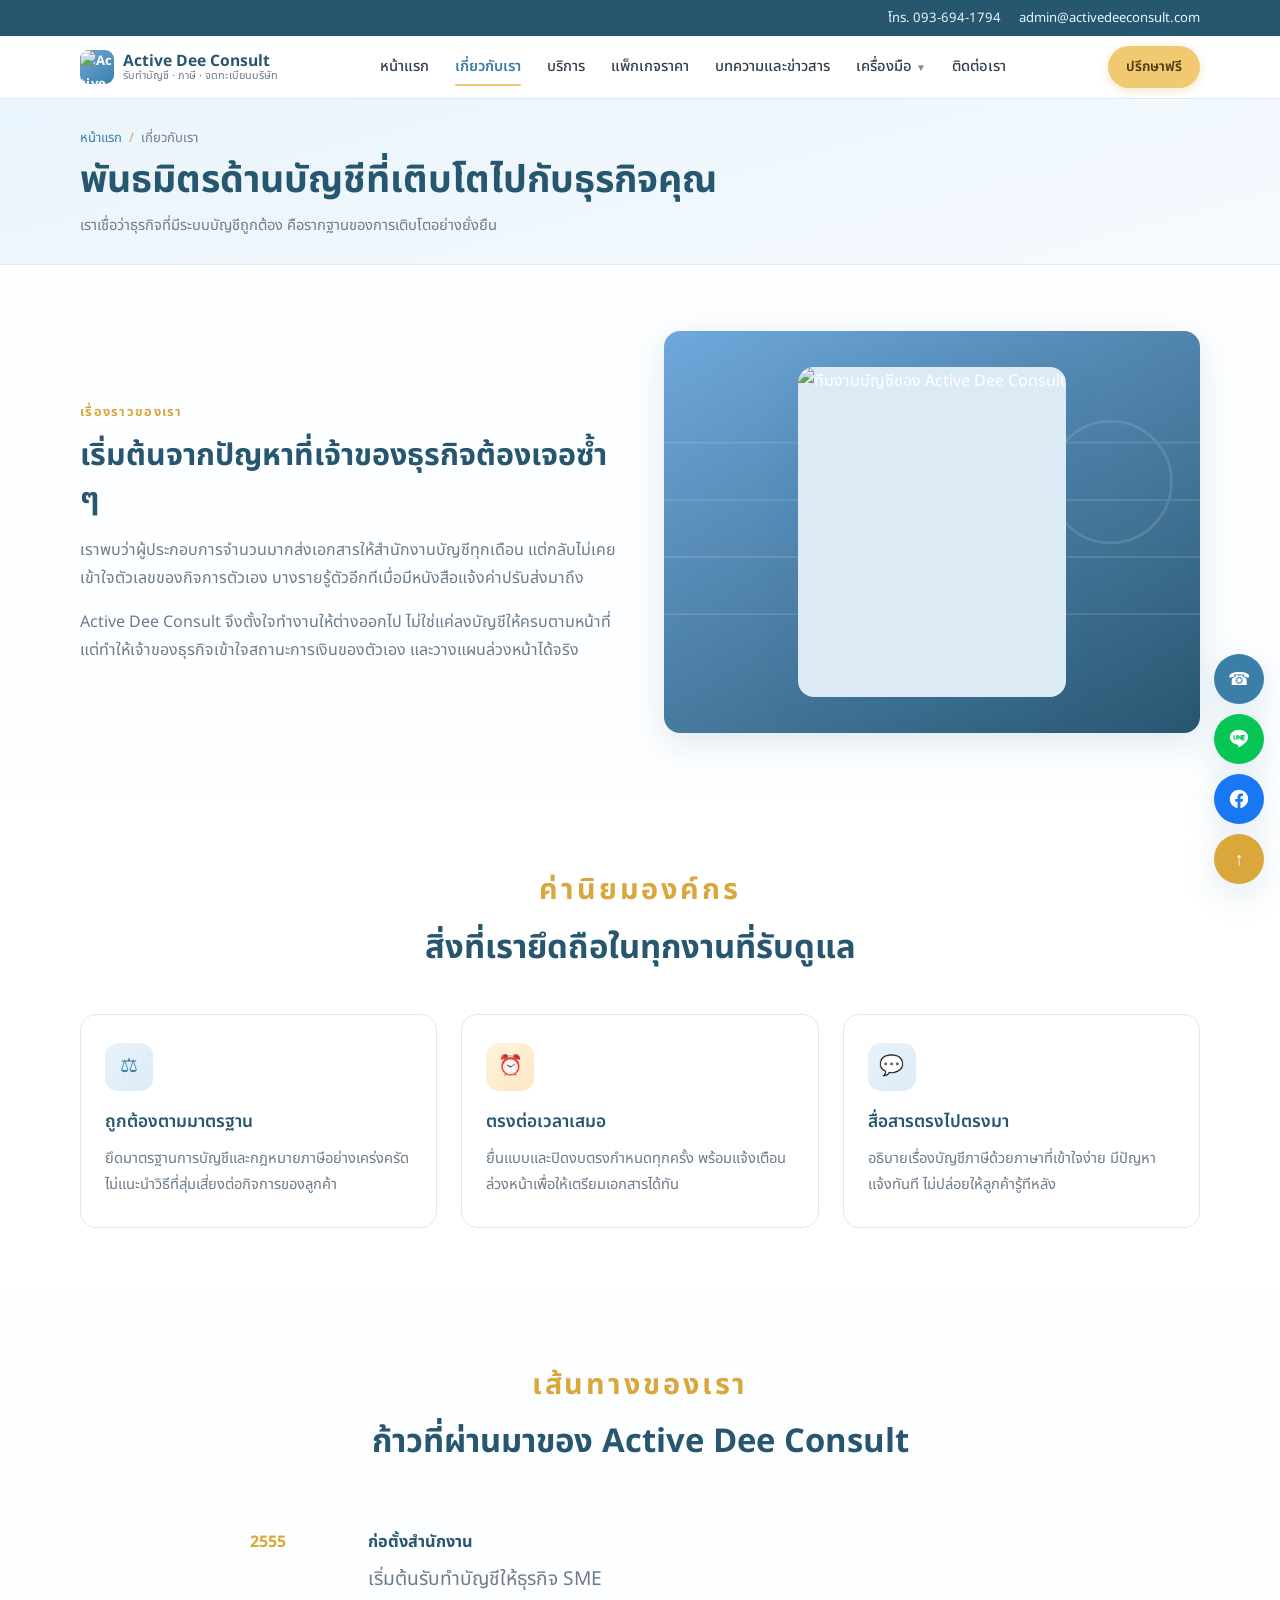
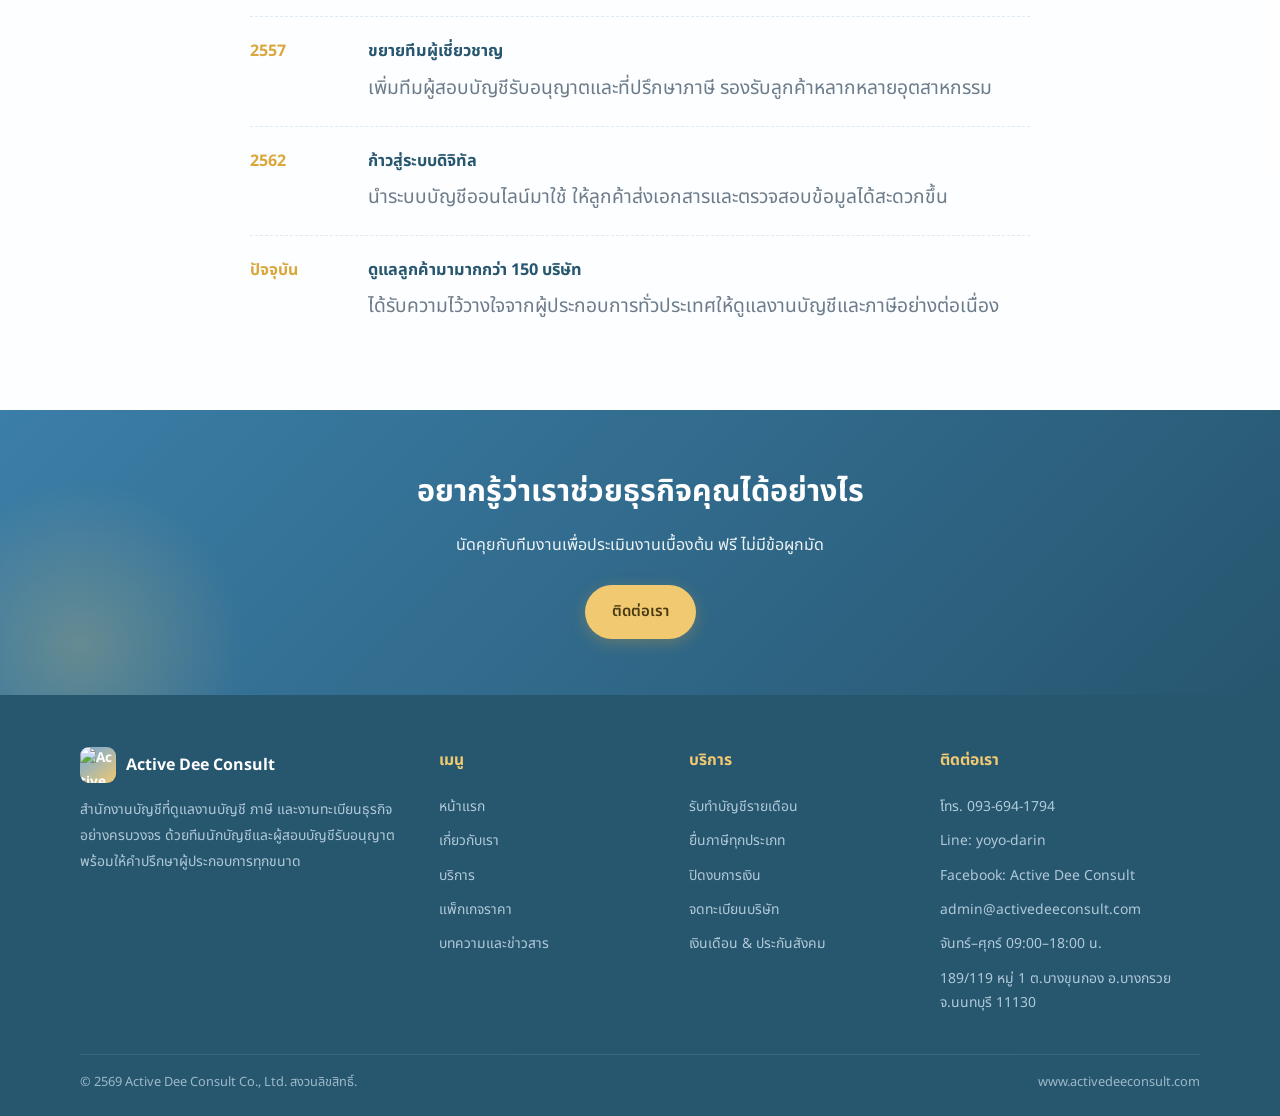
==== commit 8ef4d17f: "a" ====
--- a/aboutus.html
+++ b/aboutus.html
@@ -32,15 +32,16 @@
       </span>
     </a>
      <nav class="links" id="navLinks">
-    <a class="current" href="index.html">หน้าแรก</a>
-    <a href="aboutus.html">เกี่ยวกับเรา</a>
+    <a href="index.html">หน้าแรก</a>
+    <a class="current" href="aboutus.html">เกี่ยวกับเรา</a>
     <a href="services.html">บริการ</a>
     <a href="packages.html">แพ็กเกจราคา</a>
     <a href="blog.html">บทความและข่าวสาร</a>
     <span class="has-sub">
-      <a href="#">เครื่องมือ<span class="caret">&#9660;</span></a>
+      <a href="tools.html">เครื่องมือ<span class="caret">&#9660;</span></a>
       <span class="sub">
         <a href="receipt-substitute-generator.html">สร้างใบรับรองแทนใบเสร็จรับเงิน</a>
+        <a href="receipt-generator.html">สร้างใบสำคัญรับเงิน</a>
       </span>
     </span>
     <a href="contactus.html">ติดต่อเรา</a>
--- a/style.css
+++ b/style.css
@@ -150,6 +150,7 @@
   padding:13px 26px; border-radius:99px; font-weight:600; font-size:.94rem;
   border:1.5px solid transparent; cursor:pointer; transition:.2s;
 }
+
 .btn-primary{background:var(--primary-deep); color:#fff; box-shadow:0 4px 16px rgba(59,126,168,.32);}
 .btn-primary-blink{background:var(--primary-deep); color:#ba1d2a; box-shadow:0 4px 16px rgba(59,126,168,.32); 
   animation: blink 0.9s ease-in-out infinite;}
@@ -160,7 +161,25 @@
 .btn-ghost-blink{background:var(--white); color:var(--primary-deep); border-color:var(--line);
   animation: blink 0.9s ease-in-out infinite;}
 .btn-ghost:hover{border-color:var(--primary);}
-
+.btn-pink{
+  background: #C2185B;
+  border-color: #C2185B;
+  color: #fff;
+}
+.btn-pink:hover{
+  background: #9E123F;
+  border-color: #9E123F;
+}
+
+.btn-orange{
+  background: #E65100;
+  border-color: #E65100;
+  color: #fff;
+}
+.btn-orange:hover{
+  background: #BF3F00;
+  border-color: #BF3F00;
+}
 @keyframes blink {
   0% { background-color: #3B7EA8; }
   20% { background-color: #a8becb; }
@@ -395,13 +414,20 @@
 /* ===== PAGE HEAD ===== */
 .pagehead{
   background:linear-gradient(165deg,#EAF4FC,var(--paper));
-  padding:50px 0 44px; border-bottom:1px solid var(--line);
+  border-bottom:1px solid var(--line);
+  padding:28px 0 26px; /* ลดจาก 50px → 28px */
 }
 .pagehead h1{
   font-size:clamp(1.65rem,3.6vw,2.35rem); color:var(--primary-ink);
-  margin:12px 0 10px; font-weight:700; line-height:1.35;
-}
-.pagehead p{color:var(--muted); margin:0; max-width:60ch;}
+  font-weight:700; line-height:1.35;
+  margin:6px 0 4px; /* ลดช่องว่างบน-ล่าง margin:12px 0 10px; */
+}
+.pagehead p{color:var(--muted);
+  max-width:60ch;
+  margin:0;
+  margin-top:6px; /* ลดช่องว่าง */
+  font-size:.92rem; /* ให้ดูเนียนขึ้น */
+}
 .crumb{font-size:.82rem; color:var(--muted);}
 .crumb a{color:var(--primary-deep);}
 .crumb i{font-style:normal; margin:0 7px; color:var(--gold-deep);}
@@ -635,7 +661,11 @@
   box-shadow: 0 10px 34px rgba(0,0,0,.35);
 }
 /* เมนูแบบมี dropdown ย่อย */
-nav.links .has-sub{position:relative;}
+nav.links .has-sub{
+  position:relative;
+  display:flex;
+  align-items:center;
+}
 nav.links .sub{
   position:absolute; top:100%; left:-14px; min-width:240px;
   background:var(--white); border:1px solid var(--line); border-radius:12px;
@@ -659,4 +689,174 @@
   }
   nav.links .sub a{border-top:none; padding:9px 12px; font-size:.85rem; color:var(--muted);}
   nav.links .caret{display:none;}
-}+}
+#docSheet{
+    background:#fff; color:#111; font-family:'Noto Sans Thai',sans-serif;
+    padding:34px 36px; border:1px solid #ddd; font-size:14px; line-height:1.9;
+  }
+.doc-header{
+  display:flex; justify-content:space-between; align-items:flex-start;
+  gap:20px; margin-bottom:20px; padding-bottom:16px; flex-wrap:wrap;
+  border-bottom:2px solid #333;
+}
+#docSheet h1{
+  text-align:left; font-size:1.25rem; margin:0 0 4px; color:#111;
+}
+#docSheet .en-title{text-align:left; font-size:.82rem; color:#555; margin:0;}
+
+.doc-header-right{ text-align:right; white-space:nowrap; }
+.doc-header-right .doc-meta{ font-size:.85rem; margin-bottom:4px; }
+.doc-header-right .doc-meta .lbl{ color:#555; }
+.doc-header-right .doc-meta .val-inline{ font-weight:600; color:#111; margin-left:4px; }
+
+.faq-section{
+  max-width:900px; margin:60px auto 0; padding:40px 30px 60px;
+  background-color: rgba(255, 255, 255, 0.95);
+  border-radius: var(--radius);
+}
+.faq-section h2{
+  text-align:center; color:var(--primary-ink); font-size:1.6rem; margin:0 0 24px;
+}
+.faq-answer-box{
+  background:var(--paper); border-left:4px solid var(--primary);
+  border-radius:var(--radius-sm); padding:22px 26px; margin-bottom:22px;
+}
+.faq-answer-box .kicker-label{
+  font-size:.8rem; font-weight:700; color:var(--primary-deep);
+  text-transform:uppercase; letter-spacing:.06em; margin-bottom:10px;
+}
+.faq-answer-box p{ margin:0; color:var(--text); line-height:1.9; font-size:.96rem; }
+.faq-answer-box strong{ color:var(--primary-ink); }
+
+.faq-section > p.faq-lead{ color:var(--muted); line-height:1.9; margin:0 0 30px; font-size:.95rem; }
+.faq-section h3{ color:var(--primary-ink); font-size:1.2rem; margin:0 0 20px; }
+
+.step-grid{ display:grid; grid-template-columns:repeat(3,1fr); gap:18px; margin-bottom:26px; }
+@media (max-width:760px){ .step-grid{ grid-template-columns:1fr; } }
+
+.step-card{
+  background:var(--white); border:1px solid var(--line); border-radius:var(--radius);
+  padding:20px 20px 22px;
+}
+.step-card.highlight{
+  border:2px solid var(--primary); box-shadow:var(--shadow);
+}
+.step-badge{
+  display:inline-block; background:var(--cream); color:var(--gold-deep);
+  font-size:.75rem; font-weight:700; padding:4px 12px; border-radius:99px; margin-bottom:12px;
+}
+.step-card.highlight .step-badge{ background:var(--primary); color:#fff; }
+.step-card h4{ margin:0 0 10px; color:var(--primary-ink); font-size:1.02rem; }
+.step-card p{ margin:0; font-size:.88rem; color:var(--muted); line-height:1.8; }
+.step-card a{ color:var(--primary-deep); text-decoration:underline; }
+.req-list{ list-style:none; padding:0; margin:20px 0; }
+.req-list li{
+  position:relative; padding:8px 0 8px 24px; color:var(--text); font-size:.95rem; line-height:1.85;
+}
+.req-list li::before{
+  content:""; position:absolute; left:4px; top:17px; width:7px; height:7px;
+  border-radius:50%; background:var(--primary);
+}
+.req-list li strong{ color:var(--primary-ink); }
+
+.doc-cards{ display:flex; flex-direction:column; gap:16px; margin:20px 0; }
+.doc-card{
+  background:var(--white); border-left:4px solid var(--primary);
+  border-radius:var(--radius-sm); padding:20px 24px; box-shadow:var(--shadow);
+}
+.doc-card h4{ margin:0 0 10px; color:var(--primary-ink); font-size:1.02rem; }
+.doc-card p{ margin:0; color:var(--muted); font-size:.92rem; line-height:1.85; }
+.doc-card strong{ color:var(--primary-ink); }
+
+.step-list{ list-style:none; padding:0; margin:20px 0; counter-reset:step; }
+.step-list li{
+  display:flex; gap:14px; align-items:flex-start; padding:10px 0; font-size:.95rem; color:var(--text); line-height:1.8;
+}
+.step-list li::before{
+  counter-increment:step; content:counter(step);
+  flex-shrink:0; width:28px; height:28px; border-radius:50%;
+  background:var(--primary); color:#fff; font-weight:700; font-size:.85rem;
+  display:flex; align-items:center; justify-content:center;
+}
+.doc-header {
+  display: flex;
+  justify-content: space-between;
+  align-items: flex-start;
+  gap: 20px;
+}
+
+.doc-header-left {
+  display: flex;
+  align-items: center;   /* 🔥 ทำให้โลโก้และข้อความอยู่ระดับเดียวกัน */
+  gap: 20px;
+}
+
+.doc-logo {
+  max-width: 120px;
+  max-height: 120px;
+}
+
+.doc-title h1 {
+  margin: 0;
+  font-size: 1.6rem;
+  line-height: 1.2;
+}
+
+.doc-title .en-title {
+  margin-top: 4px;
+  font-size: 1rem;
+  color: #555;
+}
+.save-inline {
+  display: flex;
+  align-items: center;
+  gap: 6px; /* ระยะห่างระหว่าง checkbox กับข้อความ */
+  font-size: 0.95rem;
+}
+/* ===== TOOL GRID ===== */
+.tool-grid{
+  display:grid;
+  grid-template-columns:repeat(auto-fit, minmax(240px, 1fr));
+  gap:24px;
+  margin:40px 0;
+}
+
+/* ===== TOOL CARD ===== */
+.tool-card{
+  background:var(--white);
+  border:1px solid var(--line);
+  border-radius:var(--radius);
+  padding:28px 24px;
+  text-align:center;
+  display:flex;
+  flex-direction:column;
+  align-items:center;
+  gap:14px;
+  box-shadow:var(--shadow);
+  transition:transform .2s, box-shadow .2s;
+}
+
+.tool-card:hover{
+  transform:translateY(-6px);
+  box-shadow:var(--shadow-lg);
+}
+
+/* ===== ICON ===== */
+.tool-ic{
+  width:54px;
+  height:54px;
+  border-radius:14px;
+  background:linear-gradient(140deg, var(--primary), var(--primary-deep));
+  color:#fff;
+  display:flex;
+  align-items:center;
+  justify-content:center;
+  font-size:1.45rem;
+}
+
+/* ===== TITLE ===== */
+.tool-title{
+  font-size:1.05rem;
+  font-weight:600;
+  color:var(--primary-ink);
+}
